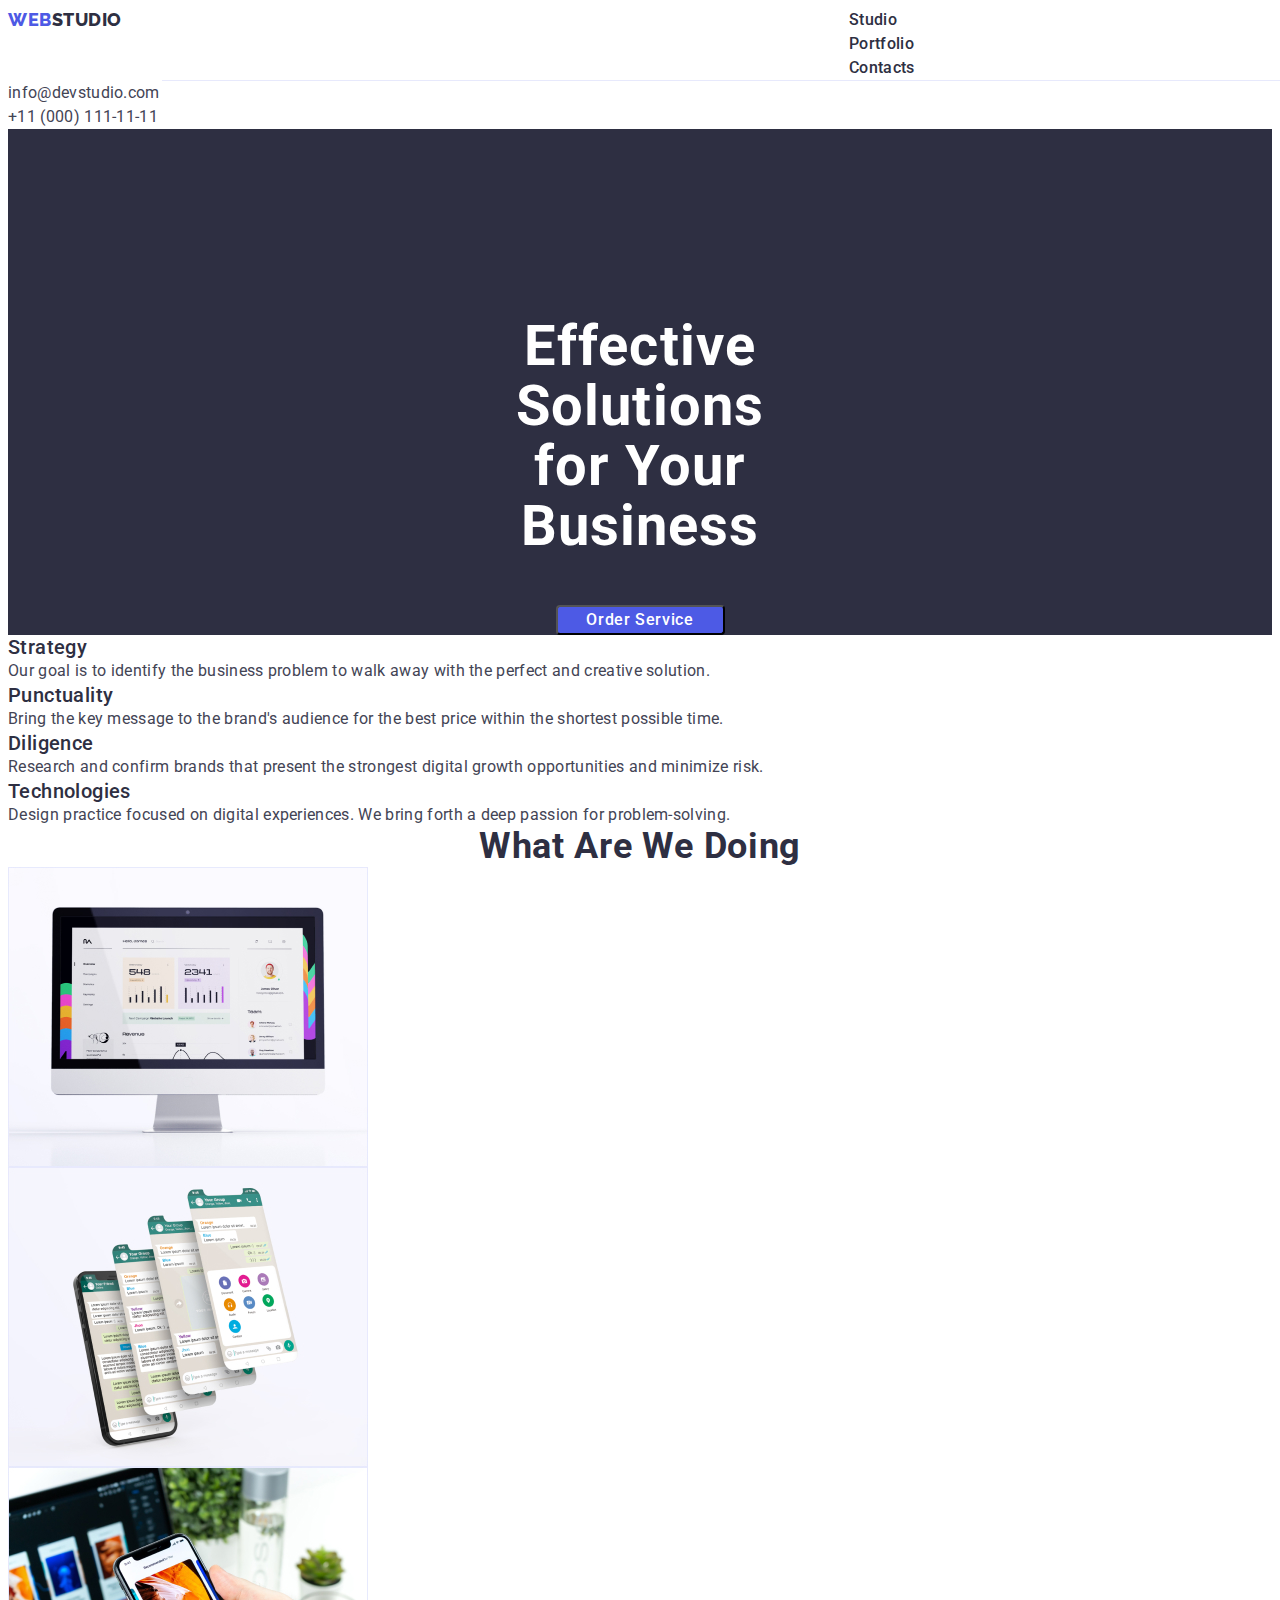
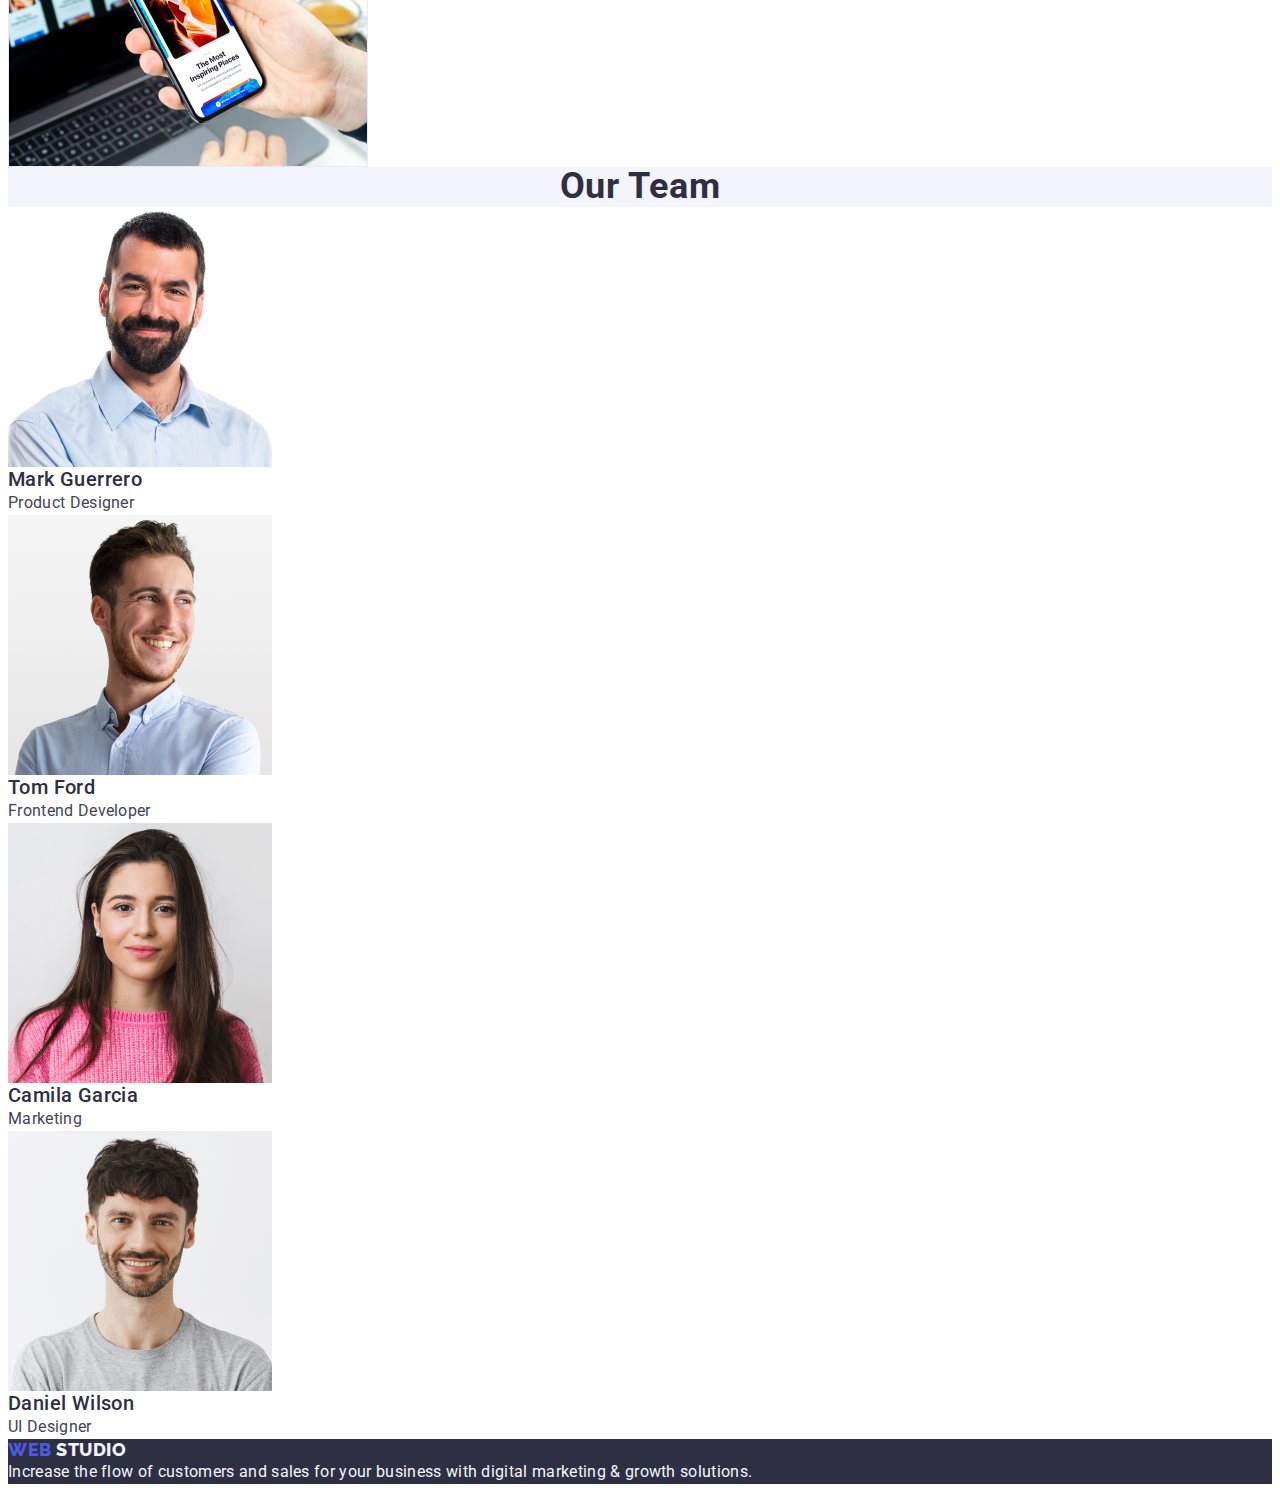
==== index.html @ 07ed0a23 "hero" ====
<!DOCTYPE html>
<html lang="en">
<head>
    <meta charset="UTF-8">
    <meta name="viewport" content="width=device-width, initial-scale=1.0">
    <title>Web Studio</title>
    <link rel="stylesheet" href="node_modules/modern-normalize/modern-normalize.css">
    <link rel="preconnect" href="https://fonts.googleapis.com">
    <link rel="preconnect" href="https://fonts.gstatic.com" crossorigin>
    <link href="https://fonts.googleapis.com/css2?family=Raleway:wght@800&family=Roboto:wght@400;500;700;900&display=swap" rel="stylesheet">
    <link rel="stylesheet" href="https://cdnjs.cloudflare.com/ajax/libs/modern-normalize/2.0.0/modern-normalize.min.css" integrity="sha512-4xo8blKMVCiXpTaLzQSLSw3KFOVPWhm/TRtuPVc4WG6kUgjH6J03IBuG7JZPkcWMxJ5huwaBpOpnwYElP/m6wg==" crossorigin="anonymous" referrerpolicy="no-referrer" />
    <link rel="stylesheet" href="./css/styles.css">
</head>
<body>
    <!--HEADER-->
 <header class="header">
         <nav class="header-nav list">
                <a class="header-logo link" href="./index.html"
                >Web<span class="header-span">Studio</span></a>
             <div class="header-container container">
                  <ul class="header-menu-list list">
                    <li class="header-list">
                        <a class="header-list-link link" href="./index.html">Studio</a>
                    </li>
                      <li>
                        <a class="header-list-link link" href="./portfolio.html">Portfolio</a>
                    </li>
                      <li>
                        <a class="header-list-link link" href="">Contacts</a>
                    </li>
                  </ul>
                
            </nav>
        <address class="header-address">
            <ul class="header-address-menu list">
                <li class="header-address-list" >
                    <a class="contact link" href="mailto:info@devstudio.com">info@devstudio.com</a>
                </li>
                <li class="header-address-list">
                    <a class="contact link" href="tel:+110001111111">+11 (000) 111-11-11</a>
                </li>
            </ul>
        </address>
        </div>
    </header>
<main>
<!--HERO SECTION-->
   <section class="hero"> 
       <div class="hero-main-container container"> 
        <h1 class="hero-title">Effective Solutions for Your Business</h1>
        <button class="hero-button" type="button">Order Service</button>   
    </div>      
    </section>

<!-- Section 2-->
    <section class="benefits list">
            <h2  class="visually-hidden">benefits</h2>
        <div class="benefits-container container">
            <ul class="benefits-socials list">
                <li class="benefits-list">
                    <h3 class="benefits-title">Strategy</h3>
                    <p class="benefits-text">Our goal is to identify the business problem to walk away with the perfect and creative solution.</p>
                </li>
                <li class="benefits-list">
                    <h3 class="benefits-title">Punctuality</h3>
                    <p class="benefits-text">Bring the key message to the brand's audience for the best price within the shortest possible time.</p>
                </li>
                <li class="benefits-list">
                    <h3 class="benefits-title">Diligence</h3>
                    <p class="benefits-text">Research and confirm brands that present the strongest digital growth opportunities and minimize risk.</p>
                </li>
                <li class="benefits-list">
                    <h3 class="benefits-title">Technologies</h3>
                    <p class="benefits-text">Design practice focused on digital experiences. We bring forth a deep passion for problem-solving.</p>
                </li> 
            </ul> 
        </div>
    </section>

    <!-- Section 3-->
    <section class="intent">
        <div class="intent-container container">
            <h2 class="intent-title">What are we doing</h2>
            <ul class="intent-socials list">
                <li class="intent-list"> 
                    <img src="./images/img1.jpg" alt="computer" width="360" />
                </li>
                <li class="intent-list">
                    <img src="./images/img2.jpg" alt="messenger" width="360" />
                </li>
                <li class="intent-list">
                    <img src="./images/img3.jpg" alt="phone" width="360"  />
                </li>
            </ul>
        </div>
    </section>

    <!-- Section 4-->  

    <section class="team">
       <div class="team-container container">
        <h2 class="team-title" id="Portfolio">Our Team</h2>
        <ul class="team-social list">
            <li class="team-list">
                <img 
                    src="./images/secman1.jpg" 
                    alt="Mark Guerrero"
                    width="264" />
                <div class="team-title-container container">
                  <h3 class="team-title-card">Mark Guerrero</h3>
                  <p class="team-text">Product Designer</p>
                </div>  
                        

            </li>
            <li class="team-list">
                    <img 
                    src="./images/secman2.jpg"
                    alt="Tom Ford"
                    width="264" />
                <div class="team-title-container container">  
                    <h3 class="team-title-card">Tom Ford</h3>
                    <p class="team-text">Frontend Developer</p>
                </div>    
            </li>
            <li class="team-list">
                <img 
                    src="./images/secman3.jpg"
                    alt="Camila Garcia"
                    width="264" />
                <div class="team-title-container container">    
                    <h3 class="team-title-card">Camila Garcia</h3>
                    <p class="team-text">Marketing</p> 
                </div>    
            </li>
            <li class="team-list">
                <img 
                    src="./images/secman4.jpg"
                    alt="Daniel Wilson"
                    width="264" />
                <div class="team-title-container container">
                    <h3 class="team-title-card">Daniel Wilson</h3>
                    <p class="team-text">UI Designer</p> 
                </div>    
            </li>
        </ul>
    </div>  
    </section>
</main>
<!-- Footer-->
<footer class="footer">
<section class="footer-section section">
        
           <a class="footer-logo link" href="./index.html">Web
            <span class="footer-span">Studio</span></a>
        
        <div class="footer-text-container container">
           <p class="footer-text">Increase the flow of customers and sales for your business with digital marketing & growth solutions.</p>
        </div>
</section>        
</footer>
</body>

</html>
---- css/styles.css ----
body{
    font-family:'Roboto', sans-serif;
    color: var(--SLATE) ;
   background-color: #FFFFFF;
}



:root{
--background-color: #FFF;
--IRIS: #4D5AE5;
--NAVY-BLUE: #2E2F42;
--CLOUD: #F4F4FD;
--SLATE: #434455;

}

a:hover,
a:focus{
    color: #4D5AE5;
}

.li a:hover{
    color: #404BBF;
}

.list{
    list-style: none;
}

.container{

}
.link {
    text-decoration: none
}
.header-list-link:hover {
    color: #404bbf;
}

.header-list-link:focus {
    color: #404bbf;
}
/* HW3 */

.container {
    max-width:auto;
    padding-left: 0;
    padding: right 0;
     margin-left: auto;
    margin-right: auto;
}

ul,
ol {
    list-style: none;
    margin: 0;
    padding: 0;
}

h1,
h2,
h3,
h4,
h5,
h6,
p {
    margin: 0;
}

a {
    text-decoration: none;
    color: currentColor;
}

img {
    display: block;
}
/* Reset end */
.visually-hidden {
    position: absolute;
    white-space: nowrap;
    width: 1px;
    height: 1px;
    overflow: hidden;
    border: 0;
    padding: 0;
    clip: rect(0 0 0 0);
    clip-path: inset(50%);
    margin: -1px;
}

/* HEADER*/

.header {

}
.header-container {
border-bottom: 1px solid var(--CORNFLOWER, #E7E9FC);
display: flex;
    width: 1440px;
    height: 72px;
    justify-content: center;
    align-items: center;
    flex-shrink: 0;
}

.header-nav {
display: inline-flex;
    align-items: flex-start;
    gap: 40px;
}

.header-logo {
    font-family: "Raleway", sans-serif;
        font-weight: 800;
        font-size: 18px;
        line-height: 1.17;
        letter-spacing: 0.03em;
        text-transform: uppercase;
        color: #4D5AE5;

        display: inline-flex;
            height: 24px;
            align-items: center;
            flex-shrink: 0;
}
.header-span{
    color: var(--NAVY-BLUE);
       
}

.header-menu-list {
    color: var(--NAVY-BLUE);
   
    font-weight: 500;
     font-size: 16px;
    line-height: 1.5;
    letter-spacing: 0.02em;

}

.header-list {}

.header-list-link {
    color: var(--NAVY-BLUE);
    font-size: 16px; 
    font-weight: 500;
    line-height: 1.5;
    letter-spacing: 0.02em;
    text-decoration: none;
}
.header-list-link:hover
.header-list-link:focus {
    color: #404bbf;
}

.header-address {
    color: var(--SLATE);
    font-size: 16px;
    font-weight: 400;
    line-height: 1.5;
    letter-spacing: 0.02em;
    font-style: normal
}

.header-address-menu {}

.list { list-style: none;}



.contact{
    font-weight: 400px;
    font-size: 16px;
    line-height: 1.5;
    letter-spacing: 0.02em;
    text-decoration: none;
    color: var(--SLATE);
}
.contact:hover,
.contact:focus {
    color: #404bbf;
    cursor: pointer;
}

/*--HERO SECTION--*/
.hero {
    background-color: var(--NAVY-BLUE)
}

.hero-title {
    font-size: 56px;
    line-height: 1.07;
    text-align: center;
    letter-spacing: 0.02em;
    color: #ffffff;
    font-weight: 700;
display: block;
padding: 188px 472px 48px 472px;
}

.hero-button {
    background-color: var(--IRIS);
    font-family: 'Roboto', sans-serif;
    font-weight: 500;
    font-size: 16px;
     line-height: 1.5;
    letter-spacing: 0.04em;
    color: #ffffff;
    cursor: pointer;

    display: block;
    margin: 0 auto;
    border-radius: 4px;
    width: 169px;
    height: auto;
}

.hero-button:hover,
.hero-button:focus{
background-color: #404BBF;
}

.hero-main-container{
display: block;
gap: 48px;
margin: auto;
margin-bottom: 0;
}


/*< !-- Section 2-->*/

.benefits {
    list-style: none;
    }


.benefits-socials {}

.benefits-list {}

.benefits-title {
    font-weight: 500;
    font-size: 20px;
    line-height: 1.2;
    letter-spacing: 0.02em;
    color: var(--NAVY-BLUE);

}

.benefits-text {
    font-size: 16px;
    line-height: 1.5;
    letter-spacing: 0.02em;
    color: var(--SLATE)
}

/*< !-- Section 3-->*/

.intent {}

.intent-title {
    font-size: 36px;
    line-height: 1.11;
    text-align: center;
    letter-spacing: 0.02em;
    text-transform: capitalize;
    color: var(--NAVY-BLUE);


}

.intent-socials {}

.intent-list {}

/*< !-- Section 4-->*/

.team {
    background-color: #F4F4FD;
}

.team-title {
    font-size: 36px;
    line-height: 1.11;
    text-align: center;
    letter-spacing: 0.02em;
    text-transform: capitalize;
    color: var(--NAVY-BLUE)
}

.team-social {}

.list {}

.team-list {
    background-color: #FFFFFF;

}

.team-title-card {
    font-weight: 500;
    font-size: 20px;
    line-height: 1.2;
    letter-spacing: 0.02em;
    color: var(--NAVY-BLUE);
}

.team-text {
    font-size: 16px;
    line-height: 1.5;
    letter-spacing: 0.02em;
    color: var(--SLATE)
}

/*< !-- Footer-->*/

.footer {
    background-color: var(--NAVY-BLUE) ;

}

.footer-logo {
    font-family: "Raleway", sans-serif;
    font-weight: 800;
    font-size: 18px;
    line-height: 1.17;
    letter-spacing: 0.03em;
    text-transform: uppercase;
    color: var(--IRIS);
    text-decoration: none;
}

.header-studio-logo {}

.footer-text {
    line-height: 1.5;
    color: var(--CLOUD) ;
    letter-spacing: 0.02em;
}

/* PORTFOLIO*/

.visually-hidden {}

.navigation- {}

.social {}

.list {}

.navigation-button {
    font-family: "Roboto",sans-serif;
    font-weight: 500;
    font-size: 16px;
    line-height: 1.5;
    letter-spacing: 0.04em;
    color: var(--IRIS);
    background-color: var(--CLOUD);
    cursor: pointer;
}

.navigation-button:hover,
.navigation-button:focus{
    background-color: #404BBF;
    color: var(--background-color);
    
}

.navigation-socials-portfolio {}

.navigation-list {}

.link {}

.navigation-title {
    font-weight: 500;
    font-size: 20px;
    line-height: 1.2;
letter-spacing: 0.02em;
color: var(--NAVY-BLUE);
}

.potfolio-text{
line-height: 1.5;
letter-spacing: 0.02em;
color: var(--SLATE);
}

.footer-span{
    color: var(--CLOUD);
}
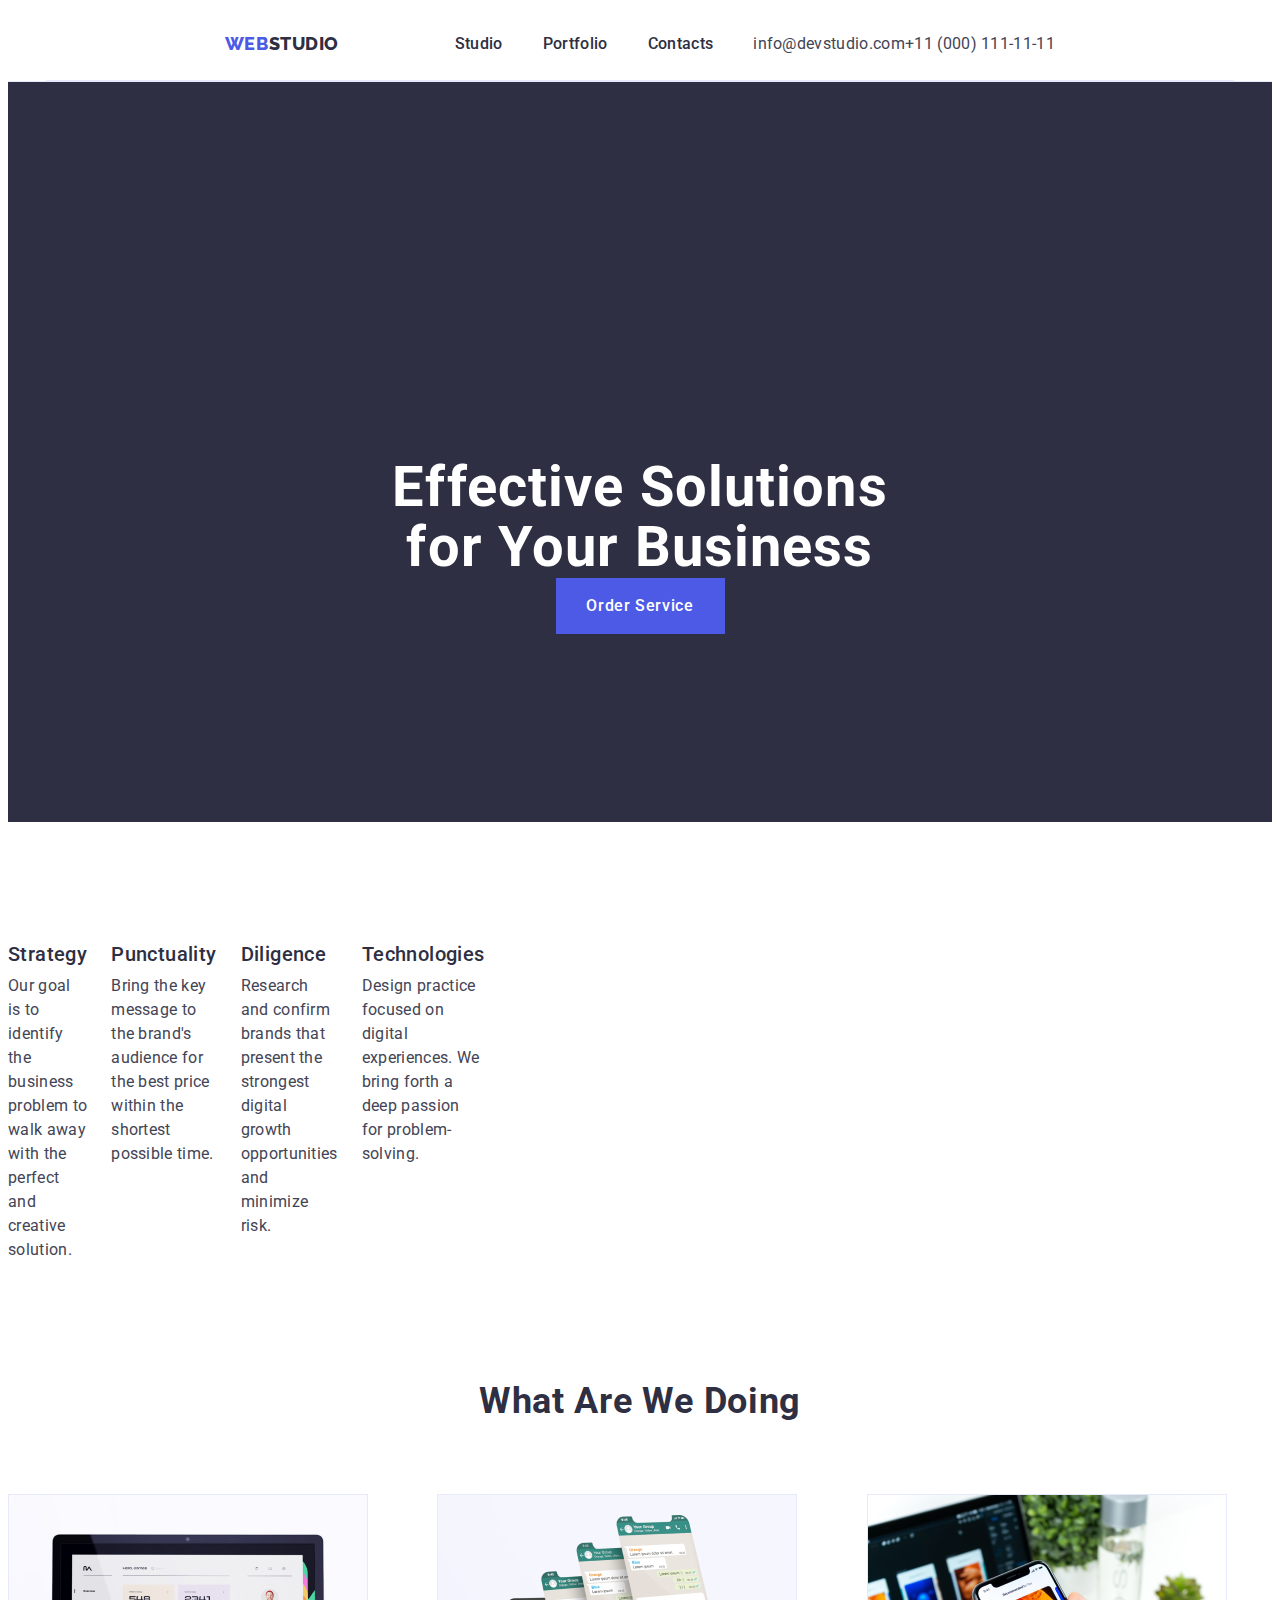
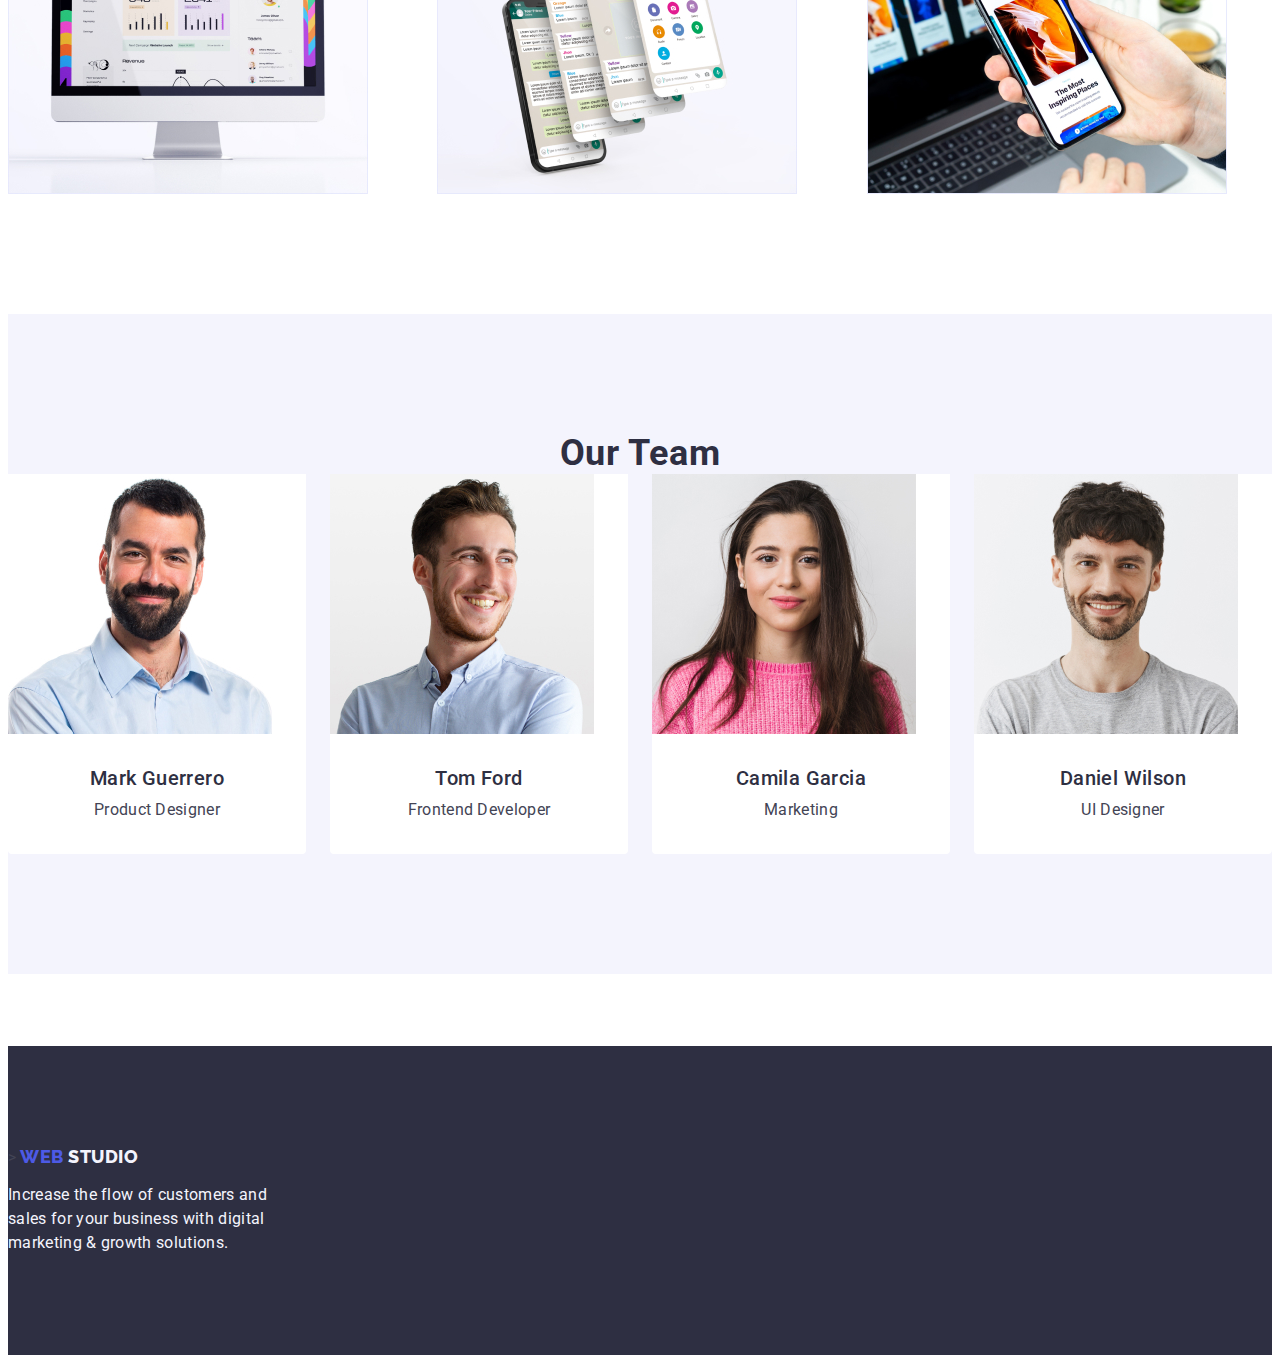
==== commit 67e005e5: "1" ====
--- a/index.html
+++ b/index.html
@@ -14,18 +14,19 @@
 <body>
     <!--HEADER-->
  <header class="header">
+      <div class="header-container container">
          <nav class="header-nav list">
                 <a class="header-logo link" href="./index.html"
                 >Web<span class="header-span">Studio</span></a>
-             <div class="header-container container">
+           
                   <ul class="header-menu-list list">
                     <li class="header-list">
                         <a class="header-list-link link" href="./index.html">Studio</a>
                     </li>
-                      <li>
+                      <li class="header-list">
                         <a class="header-list-link link" href="./portfolio.html">Portfolio</a>
                     </li>
-                      <li>
+                      <li class="header-list">
                         <a class="header-list-link link" href="">Contacts</a>
                     </li>
                   </ul>
@@ -150,11 +151,11 @@
 <!-- Footer-->
 <footer class="footer">
 <section class="footer-section section">
-        
+        <div class="footer-text-container container">>
            <a class="footer-logo link" href="./index.html">Web
             <span class="footer-span">Studio</span></a>
         
-        <div class="footer-text-container container">
+         
            <p class="footer-text">Increase the flow of customers and sales for your business with digital marketing & growth solutions.</p>
         </div>
 </section>        
--- a/css/styles.css
+++ b/css/styles.css
@@ -43,13 +43,8 @@
 }
 /* HW3 */
 
-.container {
-    max-width:auto;
-    padding-left: 0;
-    padding: right 0;
-     margin-left: auto;
-    margin-right: auto;
-}
+.container 
+
 
 ul,
 ol {
@@ -93,21 +88,24 @@
 /* HEADER*/
 
 .header {
-
+border-bottom: 1px solid #e7e9fc;
 }
 .header-container {
 border-bottom: 1px solid var(--CORNFLOWER, #E7E9FC);
 display: flex;
-    width: 1440px;
+width: 1158px;
     height: 72px;
     justify-content: center;
     align-items: center;
     flex-shrink: 0;
+    margin: 0 auto;
+    padding-left: 15px;
+    padding-right: 15px;
 }
 
 .header-nav {
-display: inline-flex;
-    align-items: flex-start;
+display: flex;
+align-items: center;
     gap: 40px;
 }
 
@@ -120,10 +118,8 @@
         text-transform: uppercase;
         color: #4D5AE5;
 
-        display: inline-flex;
-            height: 24px;
-            align-items: center;
-            flex-shrink: 0;
+margin-right: 76px;
+
 }
 .header-span{
     color: var(--NAVY-BLUE);
@@ -132,15 +128,18 @@
 
 .header-menu-list {
     color: var(--NAVY-BLUE);
-   
     font-weight: 500;
      font-size: 16px;
     line-height: 1.5;
     letter-spacing: 0.02em;
-
-}
-
-.header-list {}
+display: flex;
+padding: 24px 0;
+
+}
+
+.header-list {
+    margin-right: 40px;
+}
 
 .header-list-link {
     color: var(--NAVY-BLUE);
@@ -149,6 +148,7 @@
     line-height: 1.5;
     letter-spacing: 0.02em;
     text-decoration: none;
+    display: flex;
 }
 .header-list-link:hover
 .header-list-link:focus {
@@ -164,7 +164,14 @@
     font-style: normal
 }
 
-.header-address-menu {}
+.header-address-menu {
+    display: flex;
+    margin-right: 40px;
+}
+
+.header-address-list{
+margin-right: 0;
+}
 
 .list { list-style: none;}
 
@@ -186,7 +193,9 @@
 
 /*--HERO SECTION--*/
 .hero {
-    background-color: var(--NAVY-BLUE)
+    background-color: var(--NAVY-BLUE);
+    padding-top: 188px;
+    padding-bottom: 188px;
 }
 
 .hero-title {
@@ -196,8 +205,9 @@
     letter-spacing: 0.02em;
     color: #ffffff;
     font-weight: 700;
+    max-width: 496px;
 display: block;
-padding: 188px 472px 48px 472px;
+margin: 0 auto;
 }
 
 .hero-button {
@@ -212,9 +222,9 @@
 
     display: block;
     margin: 0 auto;
-    border-radius: 4px;
-    width: 169px;
-    height: auto;
+    min-width: 169px;
+    height: 56px;
+    border: none;
 }
 
 .hero-button:hover,
@@ -224,29 +234,40 @@
 
 .hero-main-container{
 display: block;
-gap: 48px;
-margin: auto;
-margin-bottom: 0;
+padding-top: 188px;
+margin: 0 auto;
+
 }
 
 
 /*< !-- Section 2-->*/
 
 .benefits {
-    list-style: none;
     }
 
 
-.benefits-socials {}
-
-.benefits-list {}
-
+.benefits-socials {
+    display: flex;
+    gap: 24px;
+    width: calc((100% - 72px) / 4);
+    margin: 0 auto;
+    
+}
+
+.benefits-list {
+   display: block;
+}
+.benefits-container{
+        padding-top: 120px;
+        padding-bottom: 120px;
+}
 .benefits-title {
     font-weight: 500;
     font-size: 20px;
     line-height: 1.2;
     letter-spacing: 0.02em;
     color: var(--NAVY-BLUE);
+    margin-bottom: 8px;
 
 }
 
@@ -259,8 +280,14 @@
 
 /*< !-- Section 3-->*/
 
-.intent {}
-
+.intent {
+
+    padding-bottom: 120px;
+}
+
+.intent-container{
+  
+}
 .intent-title {
     font-size: 36px;
     line-height: 1.11;
@@ -268,18 +295,25 @@
     letter-spacing: 0.02em;
     text-transform: capitalize;
     color: var(--NAVY-BLUE);
-
-
-}
-
-.intent-socials {}
-
-.intent-list {}
+    margin-bottom: 72px;
+}
+
+.intent-socials {
+    display: flex;
+    gap: 24px;
+}
+
+.intent-list {
+    width: calc((100% - 48px) / 3);
+}
 
 /*< !-- Section 4-->*/
 
 .team {
     background-color: #F4F4FD;
+    padding-top: 120px;
+    padding-bottom: 120px;
+    margin-bottom: 72px;
 }
 
 .team-title {
@@ -288,40 +322,52 @@
     text-align: center;
     letter-spacing: 0.02em;
     text-transform: capitalize;
-    color: var(--NAVY-BLUE)
-}
-
-.team-social {}
+    color: var(--NAVY-BLUE);
+   
+}
+
+.team-social {
+    display: flex;
+    gap: 24px;
+}
 
 .list {}
 
 .team-list {
     background-color: #FFFFFF;
-
-}
-
+width: calc((100% - 72px) / 4);
+border-radius: 0px 0px 4px 4px;
+}
+.team-title-container{
+padding: 32px 0;
+}
 .team-title-card {
     font-weight: 500;
     font-size: 20px;
     line-height: 1.2;
     letter-spacing: 0.02em;
     color: var(--NAVY-BLUE);
+    text-align: center;
+margin-bottom: 8px;
 }
 
 .team-text {
     font-size: 16px;
     line-height: 1.5;
     letter-spacing: 0.02em;
-    color: var(--SLATE)
+    color: var(--SLATE);
+    text-align: center;
 }
 
 /*< !-- Footer-->*/
 
 .footer {
     background-color: var(--NAVY-BLUE) ;
-
-}
-
+padding: 100px 0;
+}
+.footer-text-container{
+
+}
 .footer-logo {
     font-family: "Raleway", sans-serif;
     font-weight: 800;
@@ -331,6 +377,8 @@
     text-transform: uppercase;
     color: var(--IRIS);
     text-decoration: none;
+    display: inline-block;
+    margin-bottom: 16px;
 }
 
 .header-studio-logo {}
@@ -339,11 +387,10 @@
     line-height: 1.5;
     color: var(--CLOUD) ;
     letter-spacing: 0.02em;
+    max-width: 264px;
 }
 
 /* PORTFOLIO*/
-
-.visually-hidden {}
 
 .navigation- {}
 
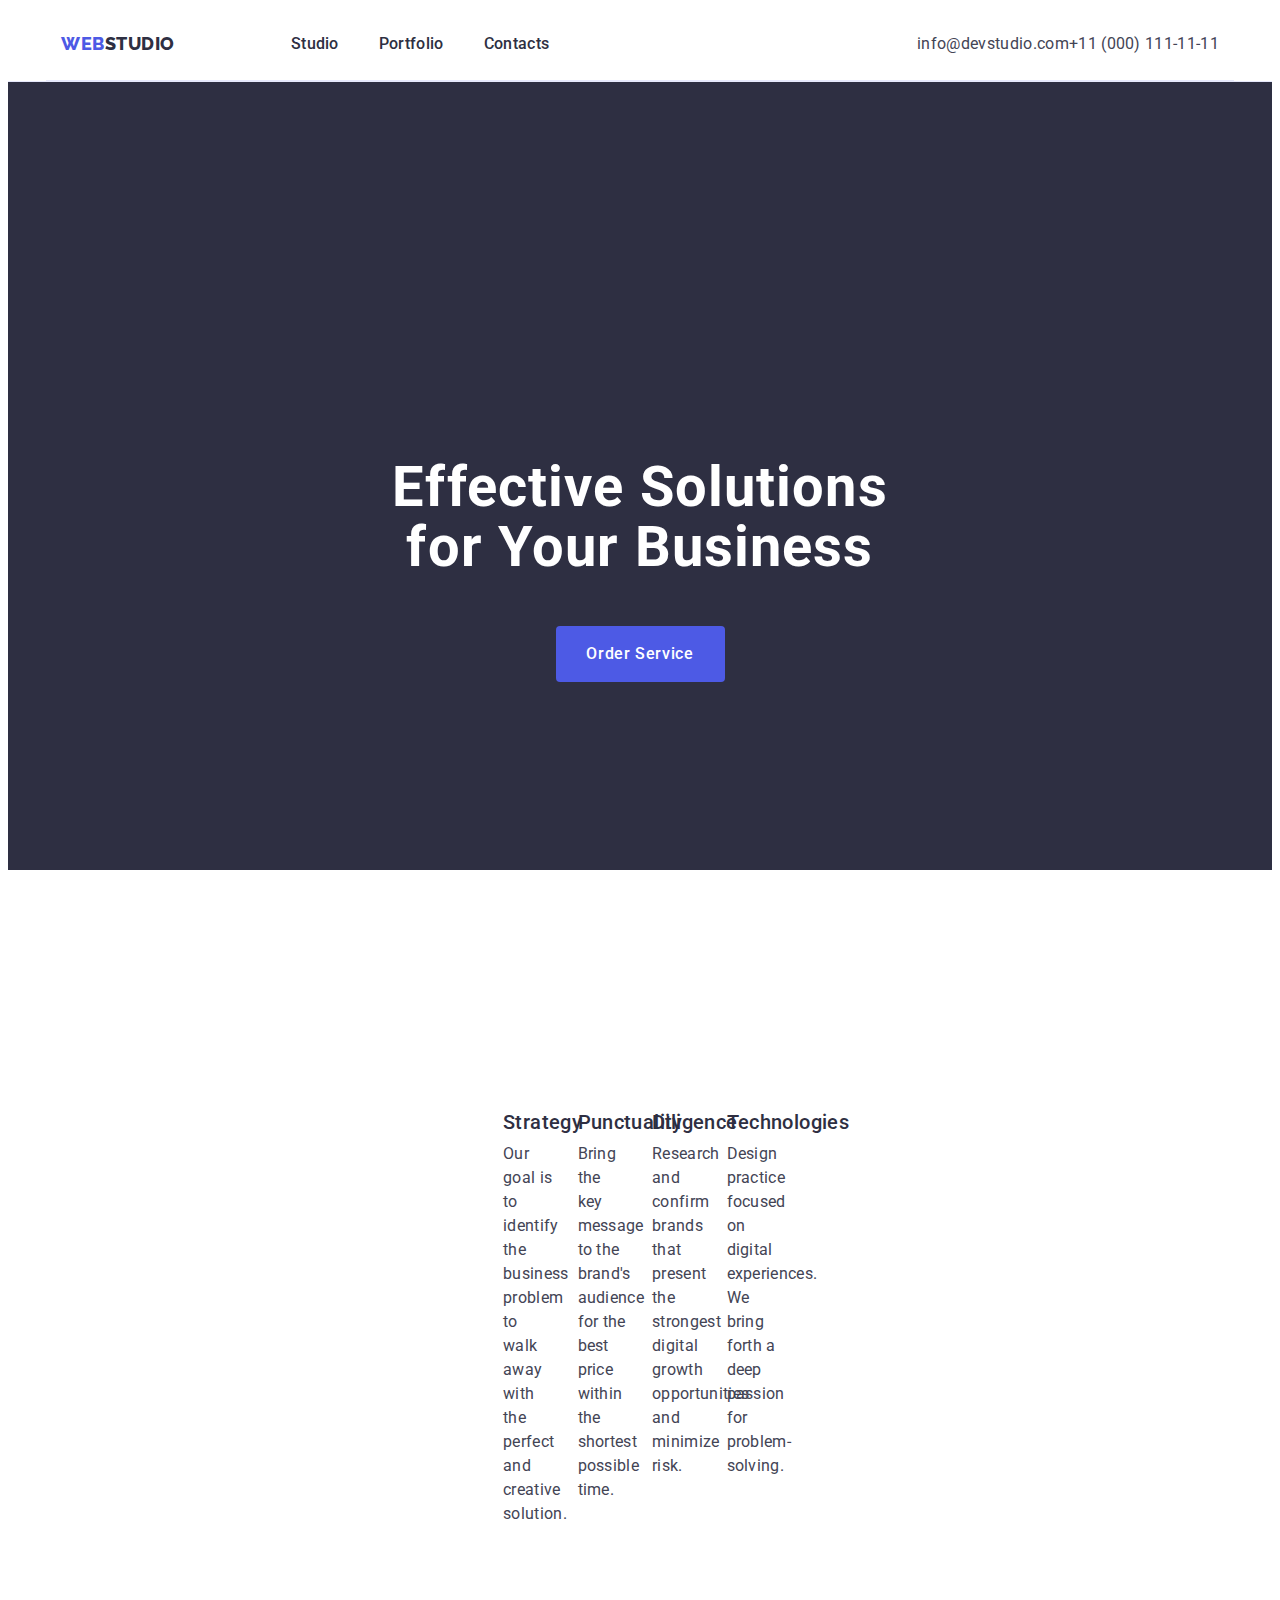
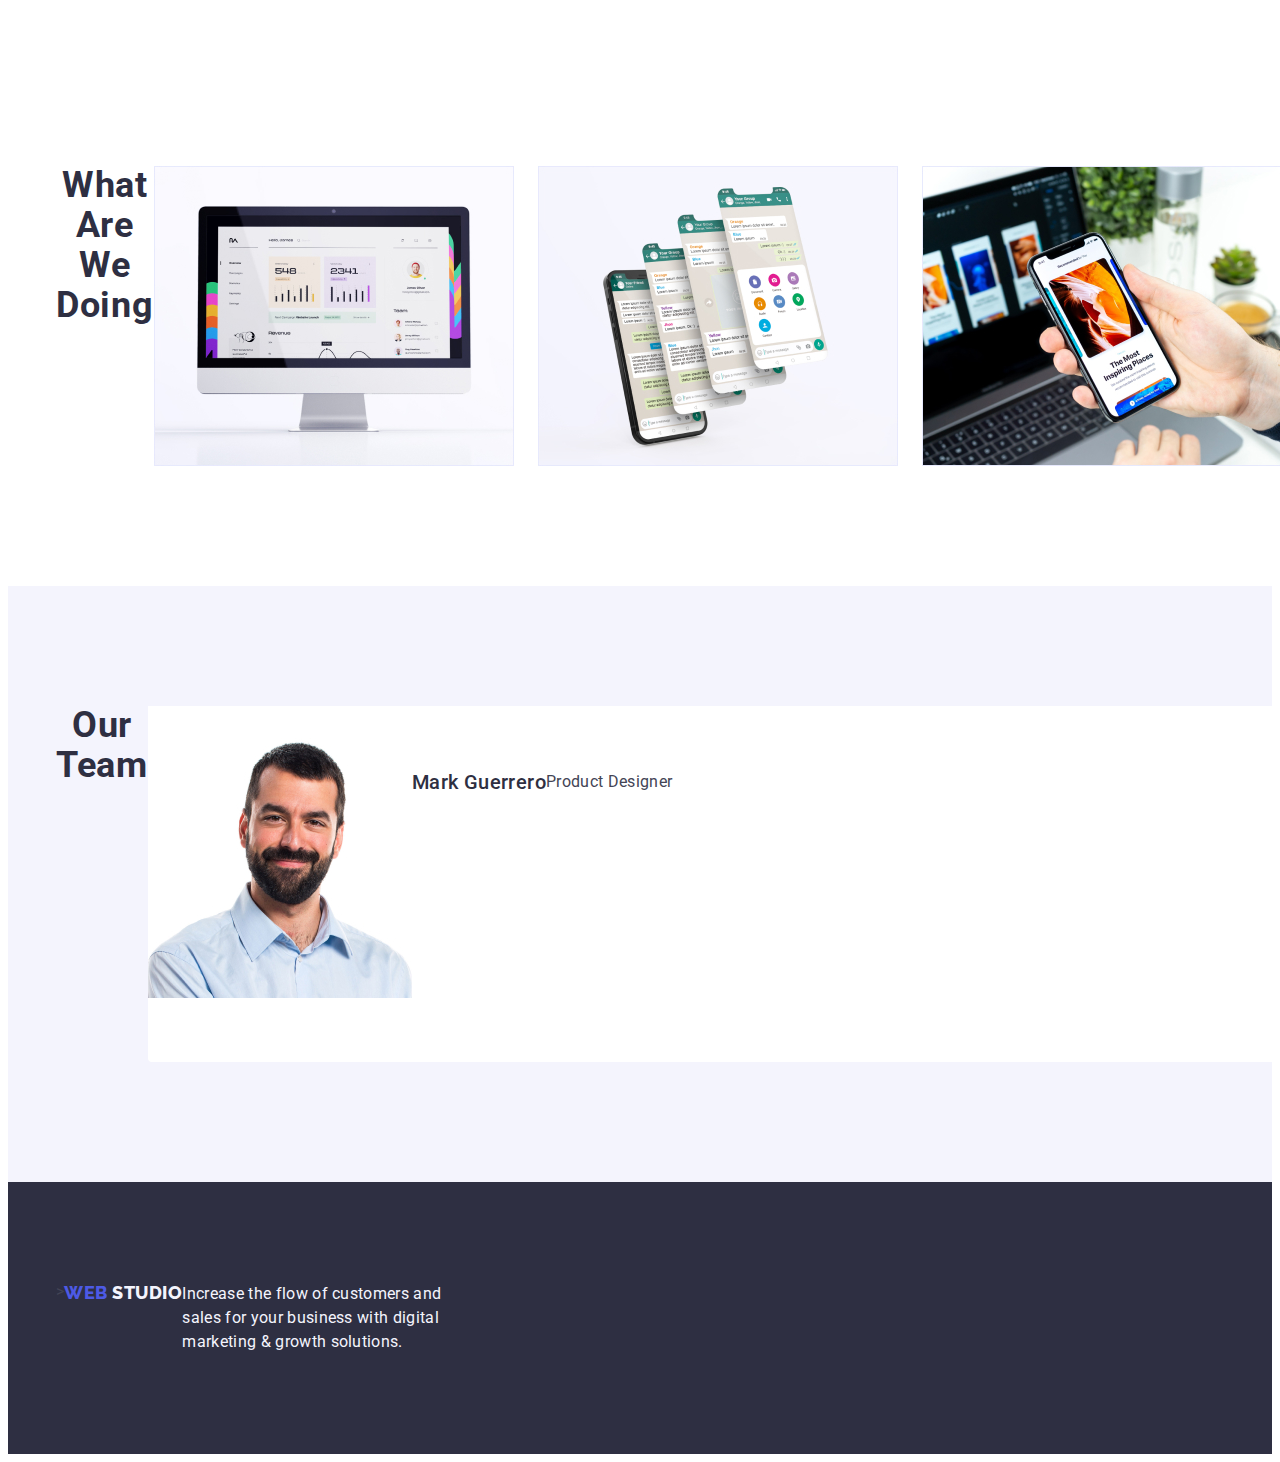
==== commit a94028a8: "1" ====
--- a/index.html
+++ b/index.html
@@ -55,8 +55,8 @@
 
 <!-- Section 2-->
     <section class="benefits list">
+        <div class="benefits-container container">
             <h2  class="visually-hidden">benefits</h2>
-        <div class="benefits-container container">
             <ul class="benefits-socials list">
                 <li class="benefits-list">
                     <h3 class="benefits-title">Strategy</h3>
@@ -103,6 +103,7 @@
         <h2 class="team-title" id="Portfolio">Our Team</h2>
         <ul class="team-social list">
             <li class="team-list">
+            <div class="team-title-container container">
                 <img 
                     src="./images/secman1.jpg" 
                     alt="Mark Guerrero"
@@ -111,7 +112,7 @@
                   <h3 class="team-title-card">Mark Guerrero</h3>
                   <p class="team-text">Product Designer</p>
                 </div>  
-                        
+            </div> 
 
             </li>
             <li class="team-list">
@@ -155,7 +156,6 @@
            <a class="footer-logo link" href="./index.html">Web
             <span class="footer-span">Studio</span></a>
         
-         
            <p class="footer-text">Increase the flow of customers and sales for your business with digital marketing & growth solutions.</p>
         </div>
 </section>        
--- a/css/styles.css
+++ b/css/styles.css
@@ -29,7 +29,13 @@
 }
 
 .container{
-
+width: 1168px;
+    padding-left: 16px;
+    padding-right: 16px;
+    margin-left: auto;
+    margin-right: auto;
+display: flex;    
+  
 }
 .link {
     text-decoration: none
@@ -43,7 +49,6 @@
 }
 /* HW3 */
 
-.container 
 
 
 ul,
@@ -89,10 +94,11 @@
 
 .header {
 border-bottom: 1px solid #e7e9fc;
+display: flex;
 }
 .header-container {
 border-bottom: 1px solid var(--CORNFLOWER, #E7E9FC);
-display: flex;
+
 width: 1158px;
     height: 72px;
     justify-content: center;
@@ -101,12 +107,15 @@
     margin: 0 auto;
     padding-left: 15px;
     padding-right: 15px;
+    justify-content: space-between;
 }
 
 .header-nav {
 display: flex;
+justify-content: space-between;
 align-items: center;
     gap: 40px;
+    box-sizing: border-box;
 }
 
 .header-logo {
@@ -166,11 +175,12 @@
 
 .header-address-menu {
     display: flex;
-    margin-right: 40px;
+    justify-content: space-between
+    padding: 24px 0;
 }
 
 .header-address-list{
-margin-right: 0;
+gap: 40px
 }
 
 .list { list-style: none;}
@@ -184,6 +194,7 @@
     letter-spacing: 0.02em;
     text-decoration: none;
     color: var(--SLATE);
+    padding: 24px 0;
 }
 .contact:hover,
 .contact:focus {
@@ -196,6 +207,7 @@
     background-color: var(--NAVY-BLUE);
     padding-top: 188px;
     padding-bottom: 188px;
+    display: flex;
 }
 
 .hero-title {
@@ -206,8 +218,8 @@
     color: #ffffff;
     font-weight: 700;
     max-width: 496px;
-display: block;
 margin: 0 auto;
+padding-bottom: 48px;
 }
 
 .hero-button {
@@ -225,6 +237,7 @@
     min-width: 169px;
     height: 56px;
     border: none;
+    border-radius: 4px;
 }
 
 .hero-button:hover,
@@ -243,19 +256,23 @@
 /*< !-- Section 2-->*/
 
 .benefits {
+    padding: 120px 0;
+    display: flex;
     }
 
 
 .benefits-socials {
     display: flex;
+    justify-content: space-between;
     gap: 24px;
     width: calc((100% - 72px) / 4);
     margin: 0 auto;
-    
+    display: flex;
+    gap: 24px;
 }
 
 .benefits-list {
-   display: block;
+width: calc((100% - 72px) / 4);
 }
 .benefits-container{
         padding-top: 120px;
@@ -313,7 +330,8 @@
     background-color: #F4F4FD;
     padding-top: 120px;
     padding-bottom: 120px;
-    margin-bottom: 72px;
+    display: flex;
+    
 }
 
 .team-title {
@@ -323,7 +341,7 @@
     letter-spacing: 0.02em;
     text-transform: capitalize;
     color: var(--NAVY-BLUE);
-   
+margin-bottom: 72px;
 }
 
 .team-social {
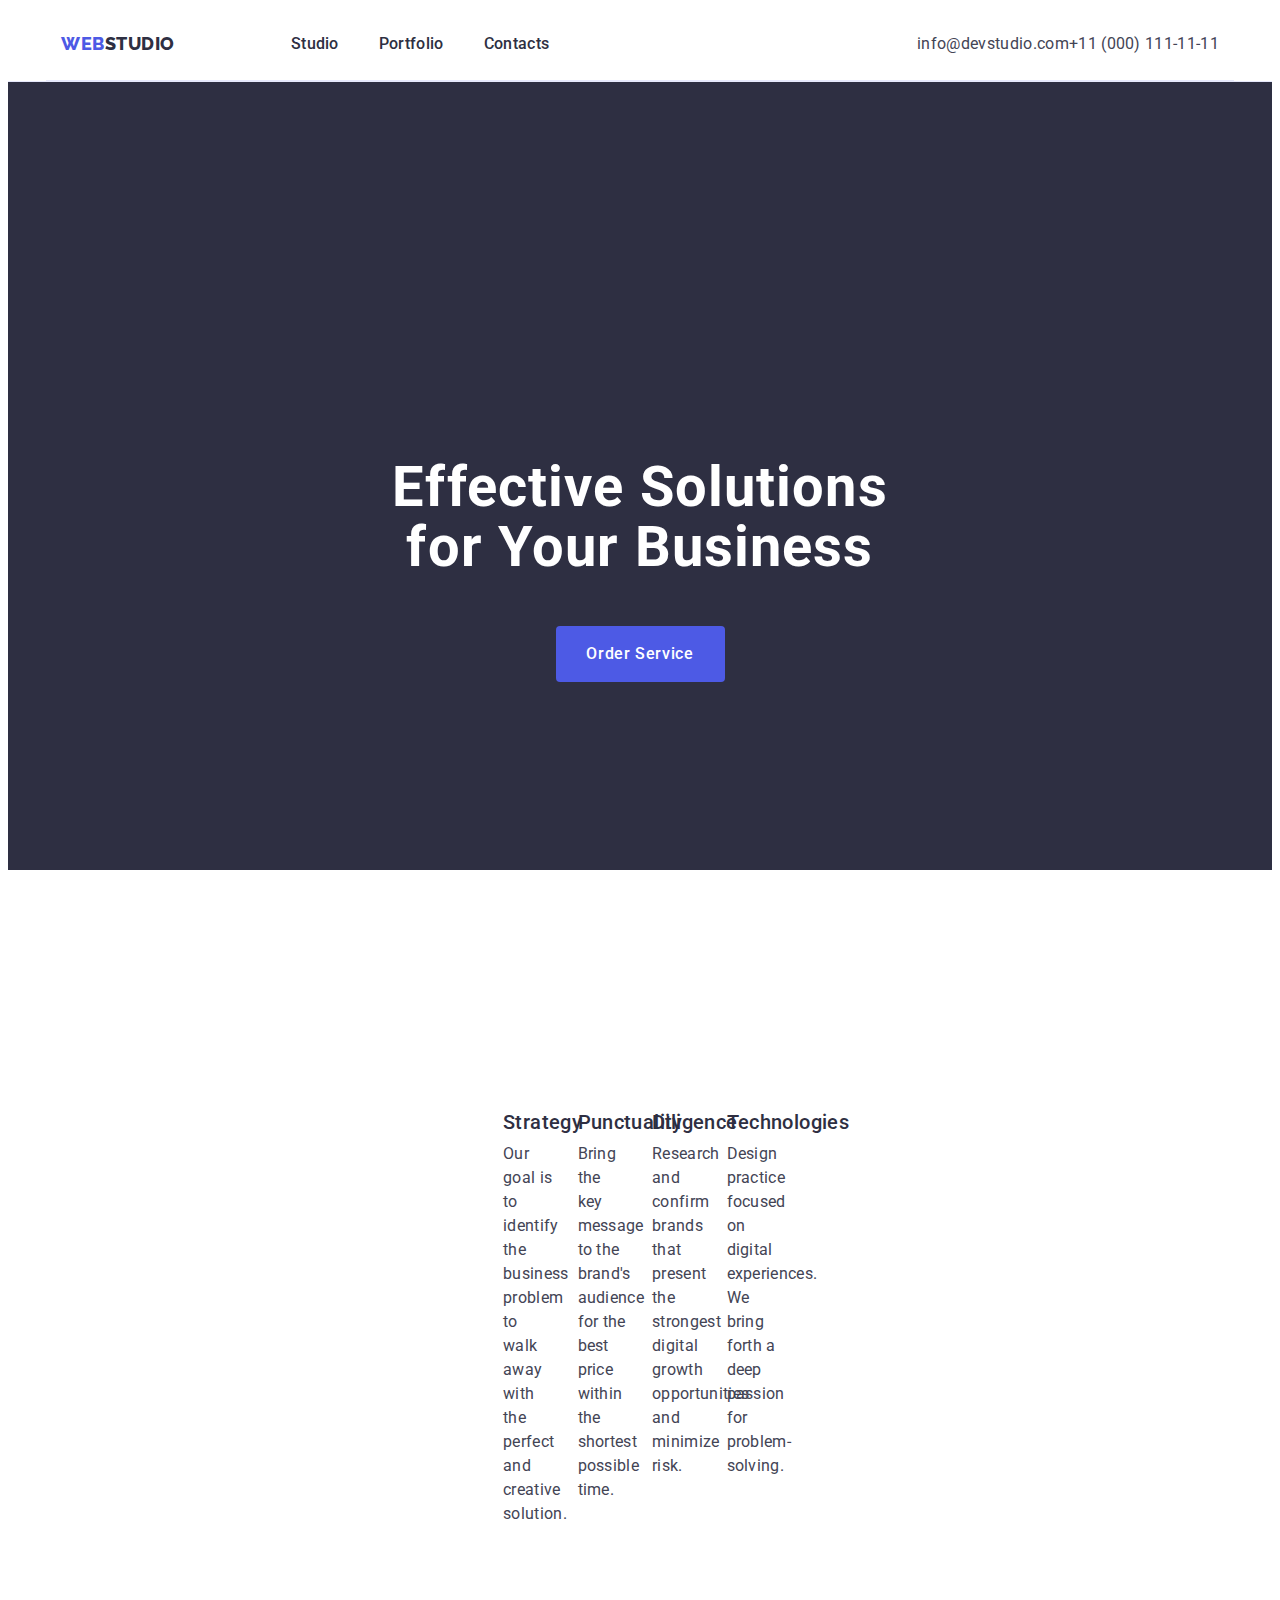
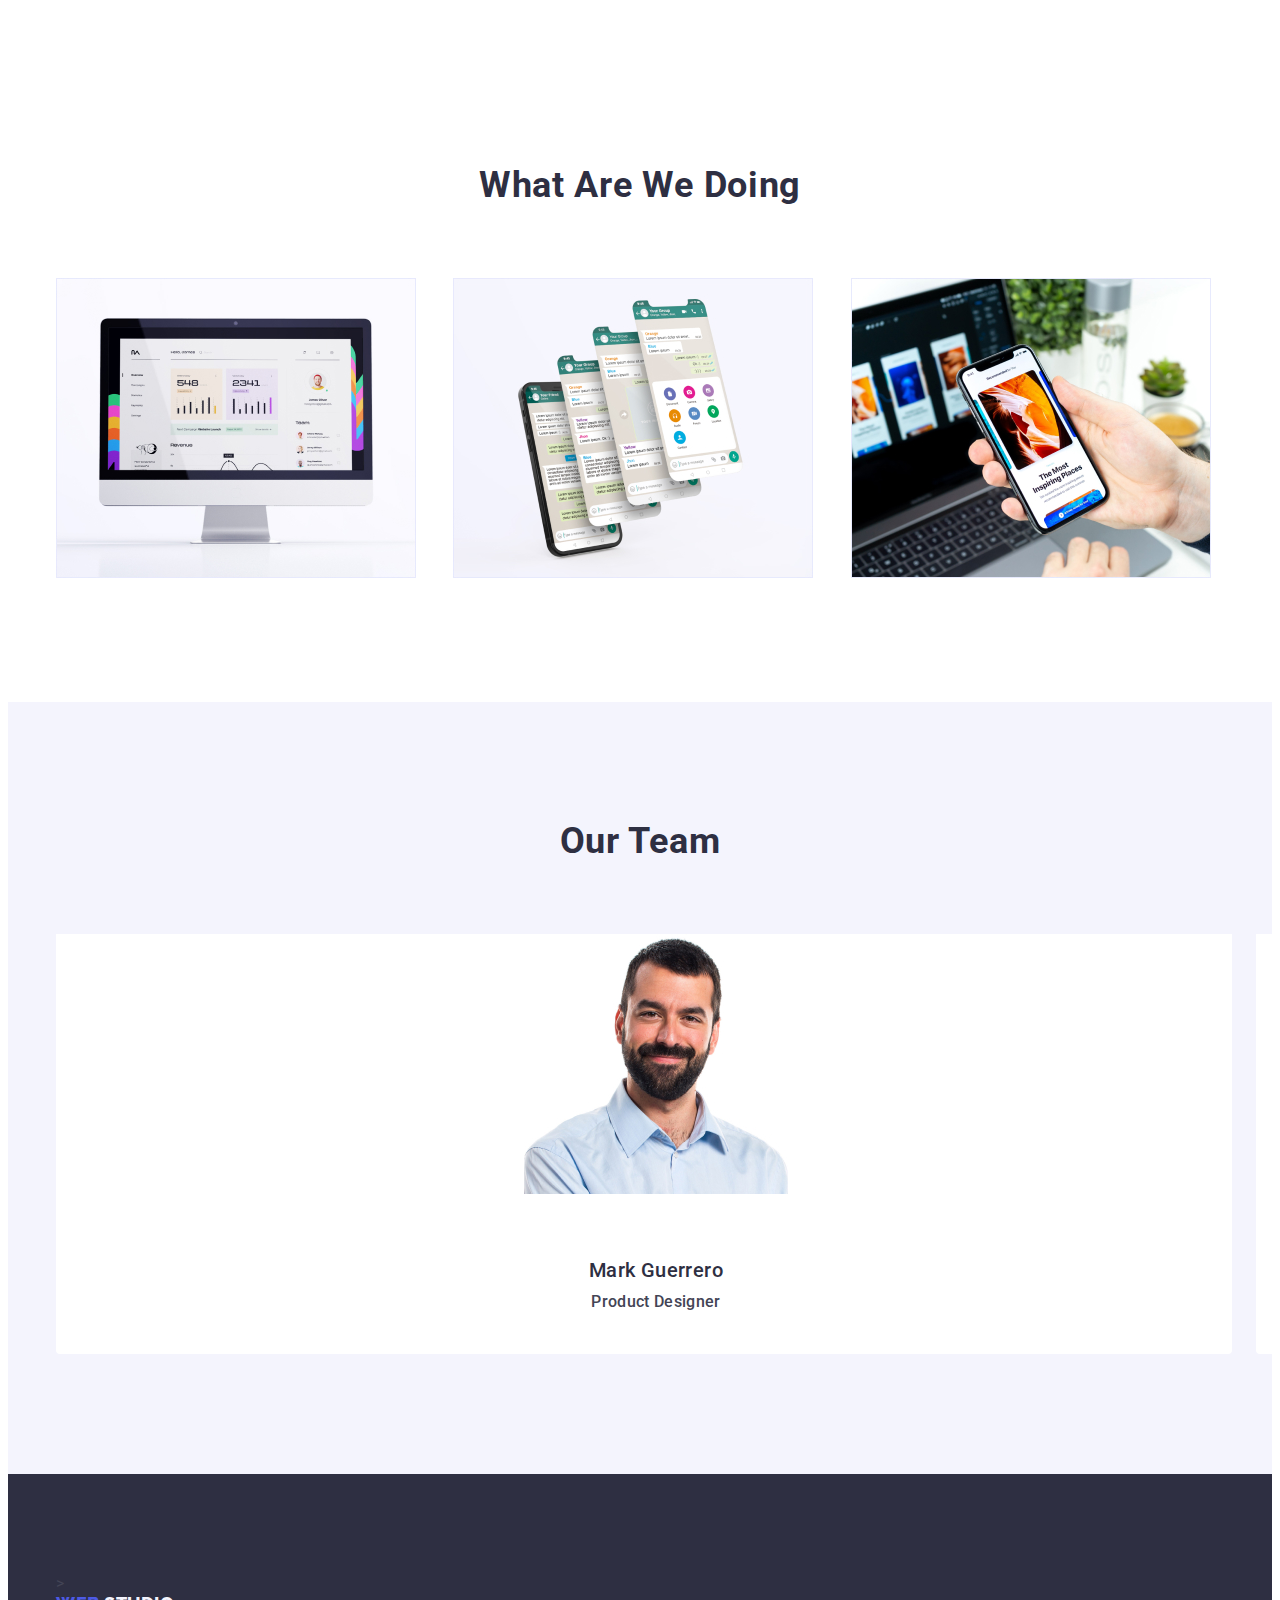
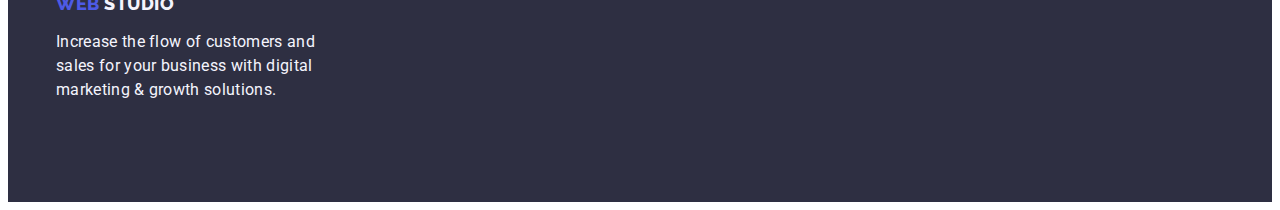
==== commit f80767f0: "1" ====
--- a/index.html
+++ b/index.html
@@ -98,56 +98,62 @@
 
     <!-- Section 4-->  
 
-    <section class="team">
-       <div class="team-container container">
-        <h2 class="team-title" id="Portfolio">Our Team</h2>
+  <section class="team">
+    <h2 class="team-title" id="Portfolio">Our Team</h2>
+    <div class="team-container container">
         <ul class="team-social list">
             <li class="team-list">
-            <div class="team-title-container container">
-                <img 
-                    src="./images/secman1.jpg" 
-                    alt="Mark Guerrero"
-                    width="264" />
-                <div class="team-title-container container">
-                  <h3 class="team-title-card">Mark Guerrero</h3>
-                  <p class="team-text">Product Designer</p>
-                </div>  
-            </div> 
-
+                <div class="team-title-card container">
+                    <img class="img"
+                        src="./images/secman1.jpg" 
+                        alt="Mark Guerrero"
+                        width="264" />
+                    <div class="team-title-container container">
+                        <h3 class="team-title-card">Mark Guerrero</h3>
+                        <p class="team-text">Product Designer</p>
+                    </div>
+                </div>
             </li>
             <li class="team-list">
+                <div class="team-title-card">
                     <img 
-                    src="./images/secman2.jpg"
-                    alt="Tom Ford"
-                    width="264" />
-                <div class="team-title-container container">  
-                    <h3 class="team-title-card">Tom Ford</h3>
-                    <p class="team-text">Frontend Developer</p>
-                </div>    
+                        src="./images/secman2.jpg"
+                        alt="Tom Ford"
+                        width="264" />
+                    <div class="team-title-container container">  
+                        <h3 class="team-title-card">Tom Ford</h3>
+                        <p class="team-text">Frontend Developer</p>
+                    </div>    
+                </div>
             </li>
             <li class="team-list">
-                <img 
-                    src="./images/secman3.jpg"
-                    alt="Camila Garcia"
-                    width="264" />
-                <div class="team-title-container container">    
-                    <h3 class="team-title-card">Camila Garcia</h3>
-                    <p class="team-text">Marketing</p> 
-                </div>    
+                <div class="team-title-card">
+                    <img 
+                        src="./images/secman3.jpg"
+                        alt="Camila Garcia"
+                        width="264" />
+                    <div class="team-title-container container">    
+                        <h3 class="team-title-card">Camila Garcia</h3>
+                        <p class="team-text">Marketing</p>
+                    </div>
+                </div>
             </li>
             <li class="team-list">
-                <img 
-                    src="./images/secman4.jpg"
-                    alt="Daniel Wilson"
-                    width="264" />
-                <div class="team-title-container container">
-                    <h3 class="team-title-card">Daniel Wilson</h3>
-                    <p class="team-text">UI Designer</p> 
-                </div>    
+                <div class="team-title-card">
+                    <img 
+                        src="./images/secman4.jpg"
+                        alt="Daniel Wilson"
+                        width="264" />
+                    <div class="team-title-container container">
+                        <h3 class="team-title-card">Daniel Wilson</h3>
+                        <p class="team-text">UI Designer</p>
+                    </div>
+                </div>
             </li>
         </ul>
-    </div>  
-    </section>
+    </div>
+</section>
+
 </main>
 <!-- Footer-->
 <footer class="footer">
--- a/css/styles.css
+++ b/css/styles.css
@@ -34,11 +34,10 @@
     padding-right: 16px;
     margin-left: auto;
     margin-right: auto;
-display: flex;    
-  
+display: flex;   
 }
 .link {
-    text-decoration: none
+    text-decoration: none;
 }
 .header-list-link:hover {
     color: #404bbf;
@@ -73,8 +72,9 @@
     color: currentColor;
 }
 
-img {
+.img {
     display: block;
+
 }
 /* Reset end */
 .visually-hidden {
@@ -170,12 +170,12 @@
     font-weight: 400;
     line-height: 1.5;
     letter-spacing: 0.02em;
-    font-style: normal
+    font-style: normal;
 }
 
 .header-address-menu {
     display: flex;
-    justify-content: space-between
+    justify-content: space-between;
     padding: 24px 0;
 }
 
@@ -298,12 +298,13 @@
 /*< !-- Section 3-->*/
 
 .intent {
-
     padding-bottom: 120px;
+   
 }
 
 .intent-container{
-  
+display: flex;
+    flex-direction: column;
 }
 .intent-title {
     font-size: 36px;
@@ -325,13 +326,12 @@
 }
 
 /*< !-- Section 4-->*/
-
 .team {
     background-color: #F4F4FD;
-    padding-top: 120px;
-    padding-bottom: 120px;
-    display: flex;
-    
+    padding: 120px 0;
+    display: block;
+    flex-direction: column;
+ 
 }
 
 .team-title {
@@ -341,24 +341,43 @@
     letter-spacing: 0.02em;
     text-transform: capitalize;
     color: var(--NAVY-BLUE);
-margin-bottom: 72px;
+    margin-bottom: 72px;
+    display: flex;
+    flex-direction: column;
+ 
 }
 
 .team-social {
     display: flex;
     gap: 24px;
+    
 }
 
 .list {}
 
 .team-list {
     background-color: #FFFFFF;
-width: calc((100% - 72px) / 4);
-border-radius: 0px 0px 4px 4px;
-}
-.team-title-container{
-padding: 32px 0;
-}
+    width: calc((100% - 72px) / 4);
+    border-radius: 0px 0px 4px 4px;
+}
+.te1am-container{
+    padding: 32px 0;
+    display: inline-flex;
+        
+        flex-direction: column;
+        justify-content: center;
+        align-items: center;
+     
+}
+
+.team-title-container {
+    padding: 32px 0;
+    margin: 0 auto;
+    display: flex;
+    flex-direction: column;
+    
+}
+
 .team-title-card {
     font-weight: 500;
     font-size: 20px;
@@ -366,7 +385,15 @@
     letter-spacing: 0.02em;
     color: var(--NAVY-BLUE);
     text-align: center;
-margin-bottom: 8px;
+    margin-bottom: 8px;
+
+display: inline-flex;
+    padding-bottom: 0px;
+    flex-direction: column;
+    justify-content: center;
+    align-items: center;
+    gap: 32px;
+    
 }
 
 .team-text {
@@ -376,7 +403,6 @@
     color: var(--SLATE);
     text-align: center;
 }
-
 /*< !-- Footer-->*/
 
 .footer {
@@ -384,7 +410,8 @@
 padding: 100px 0;
 }
 .footer-text-container{
-
+display: flex;
+    flex-direction: column;
 }
 .footer-logo {
     font-family: "Raleway", sans-serif;
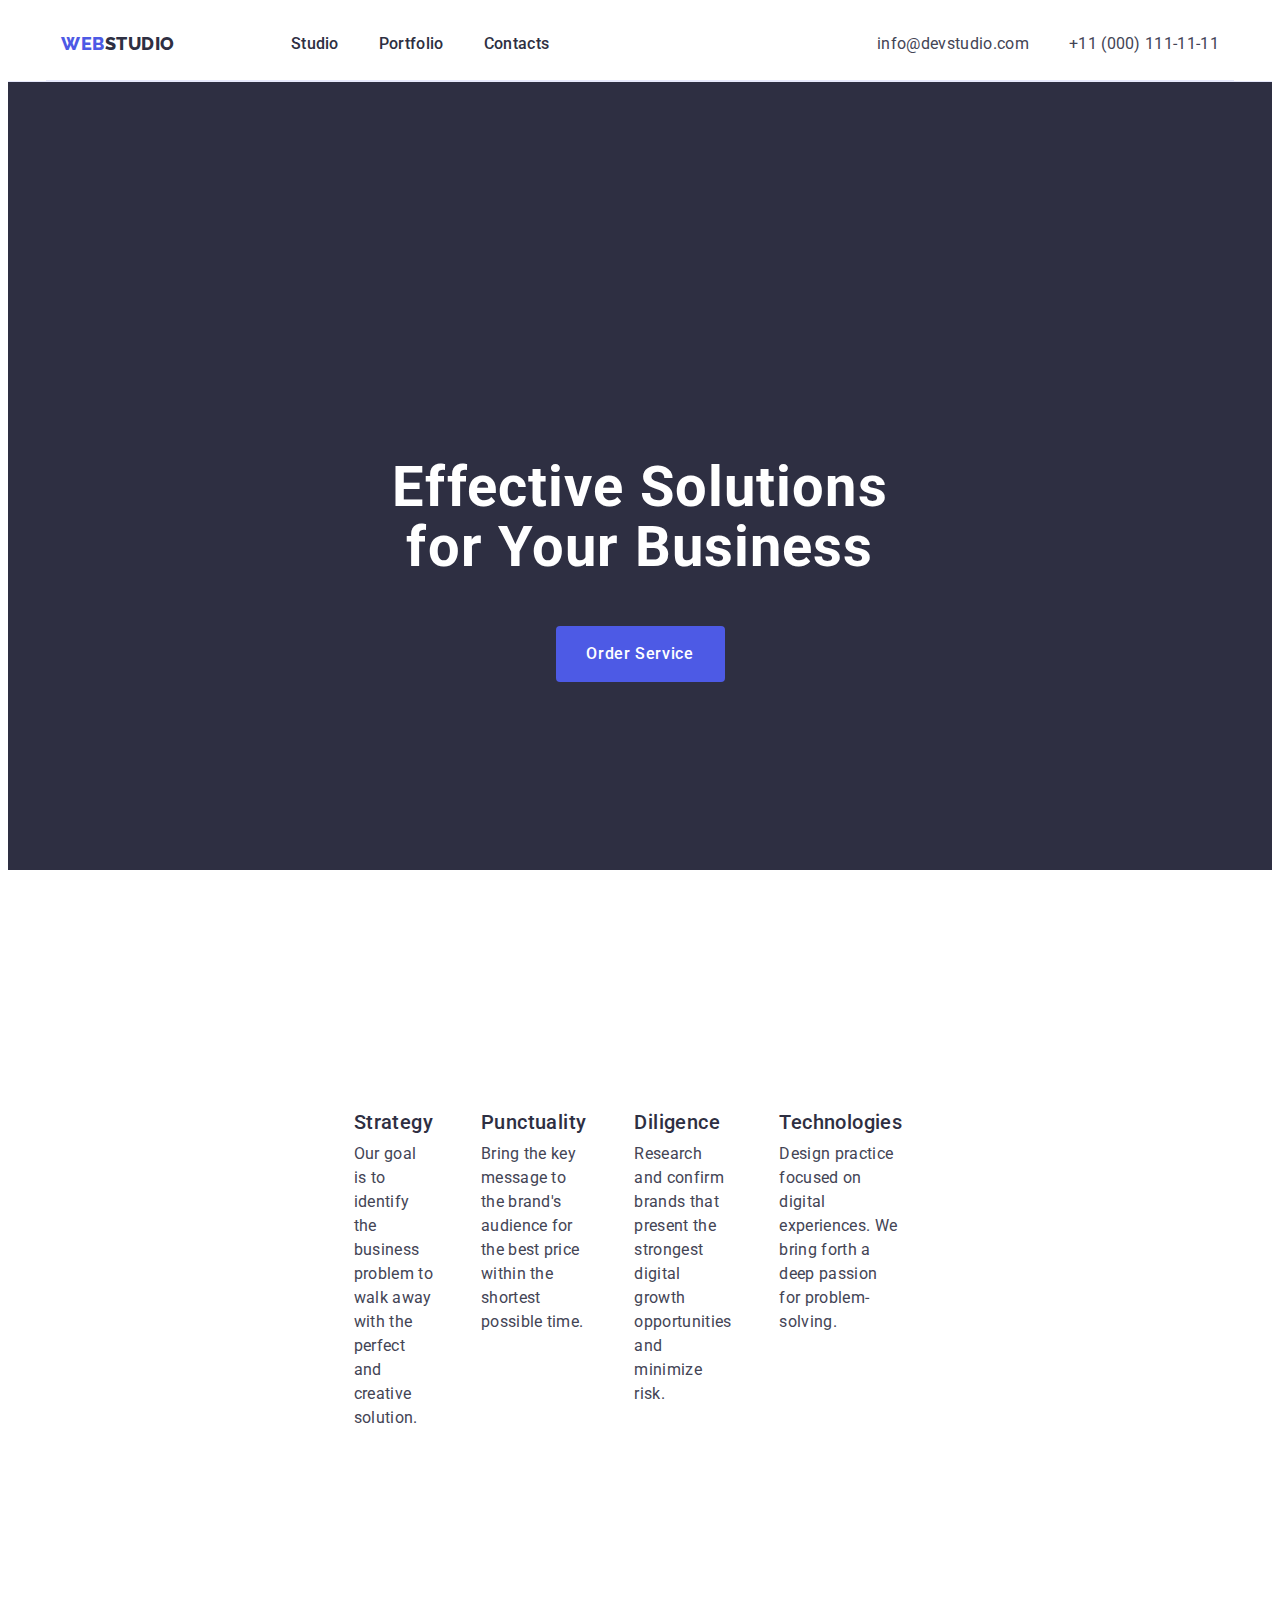
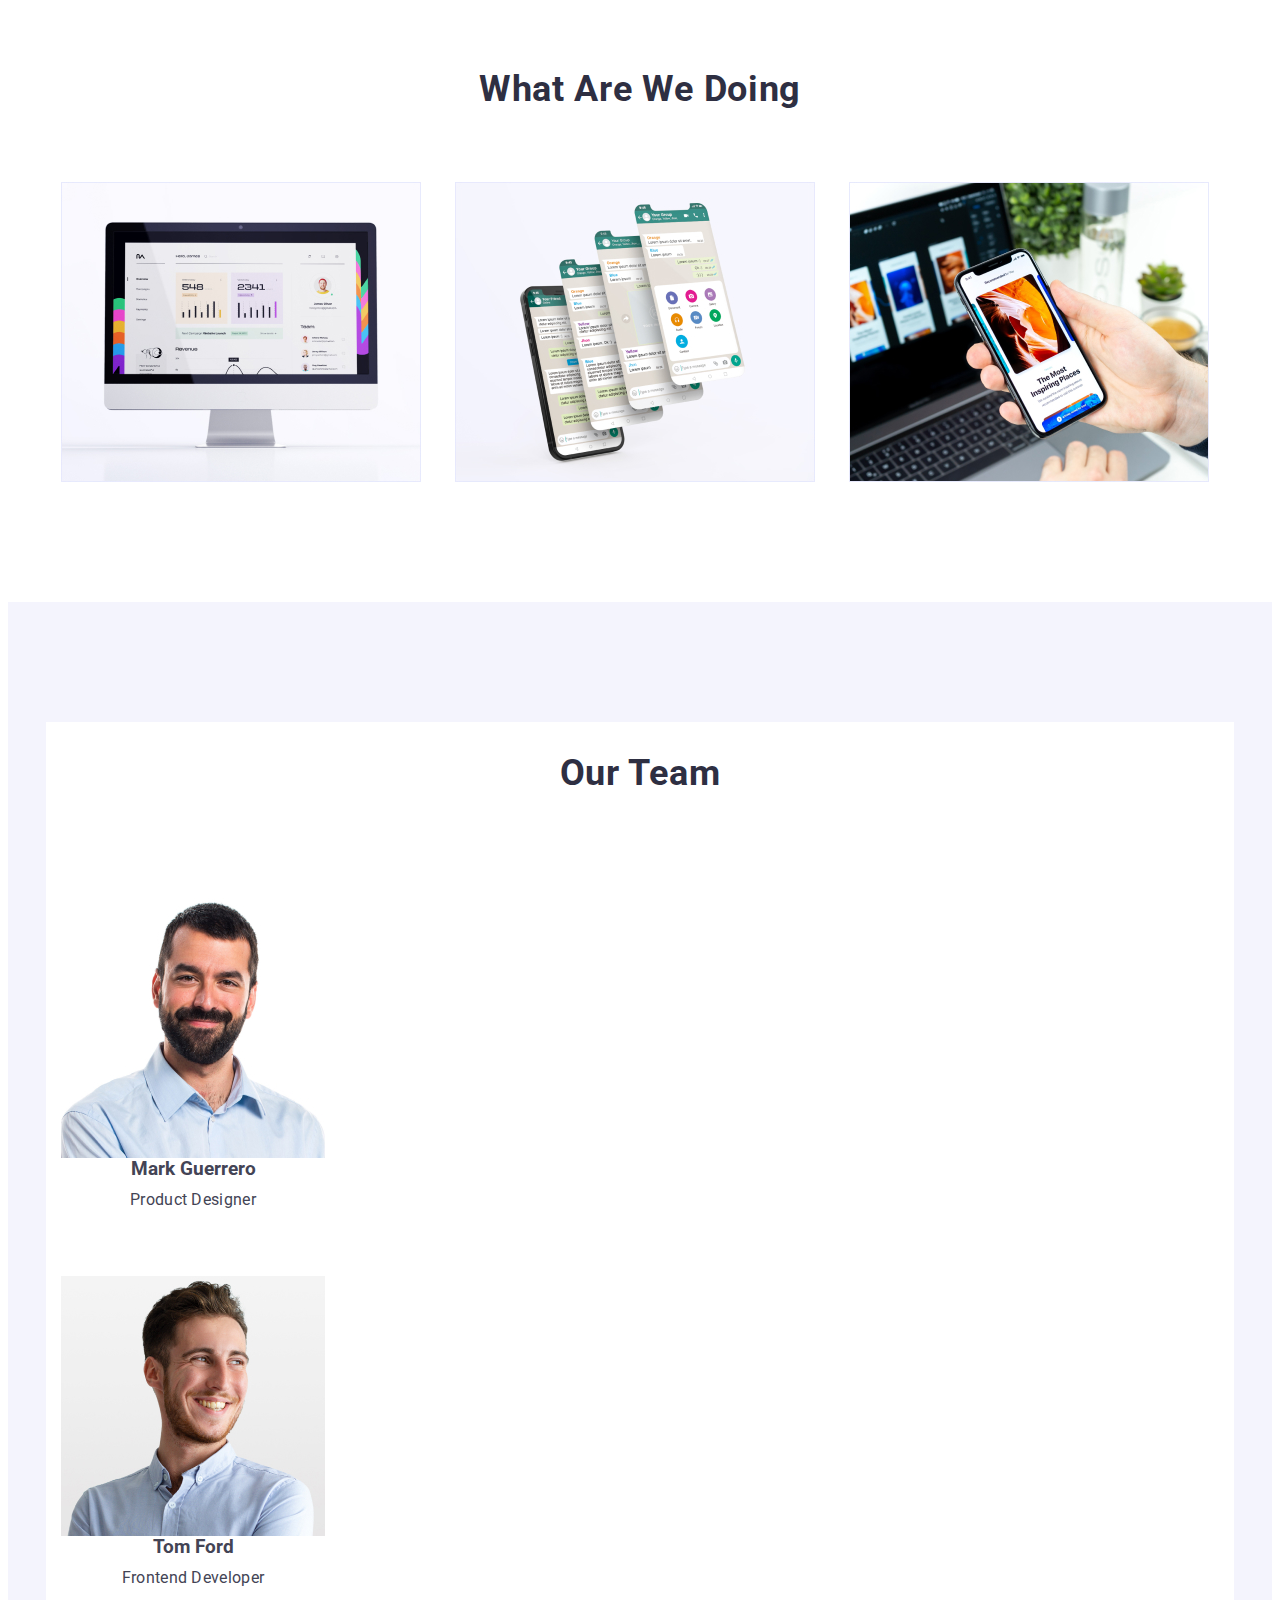
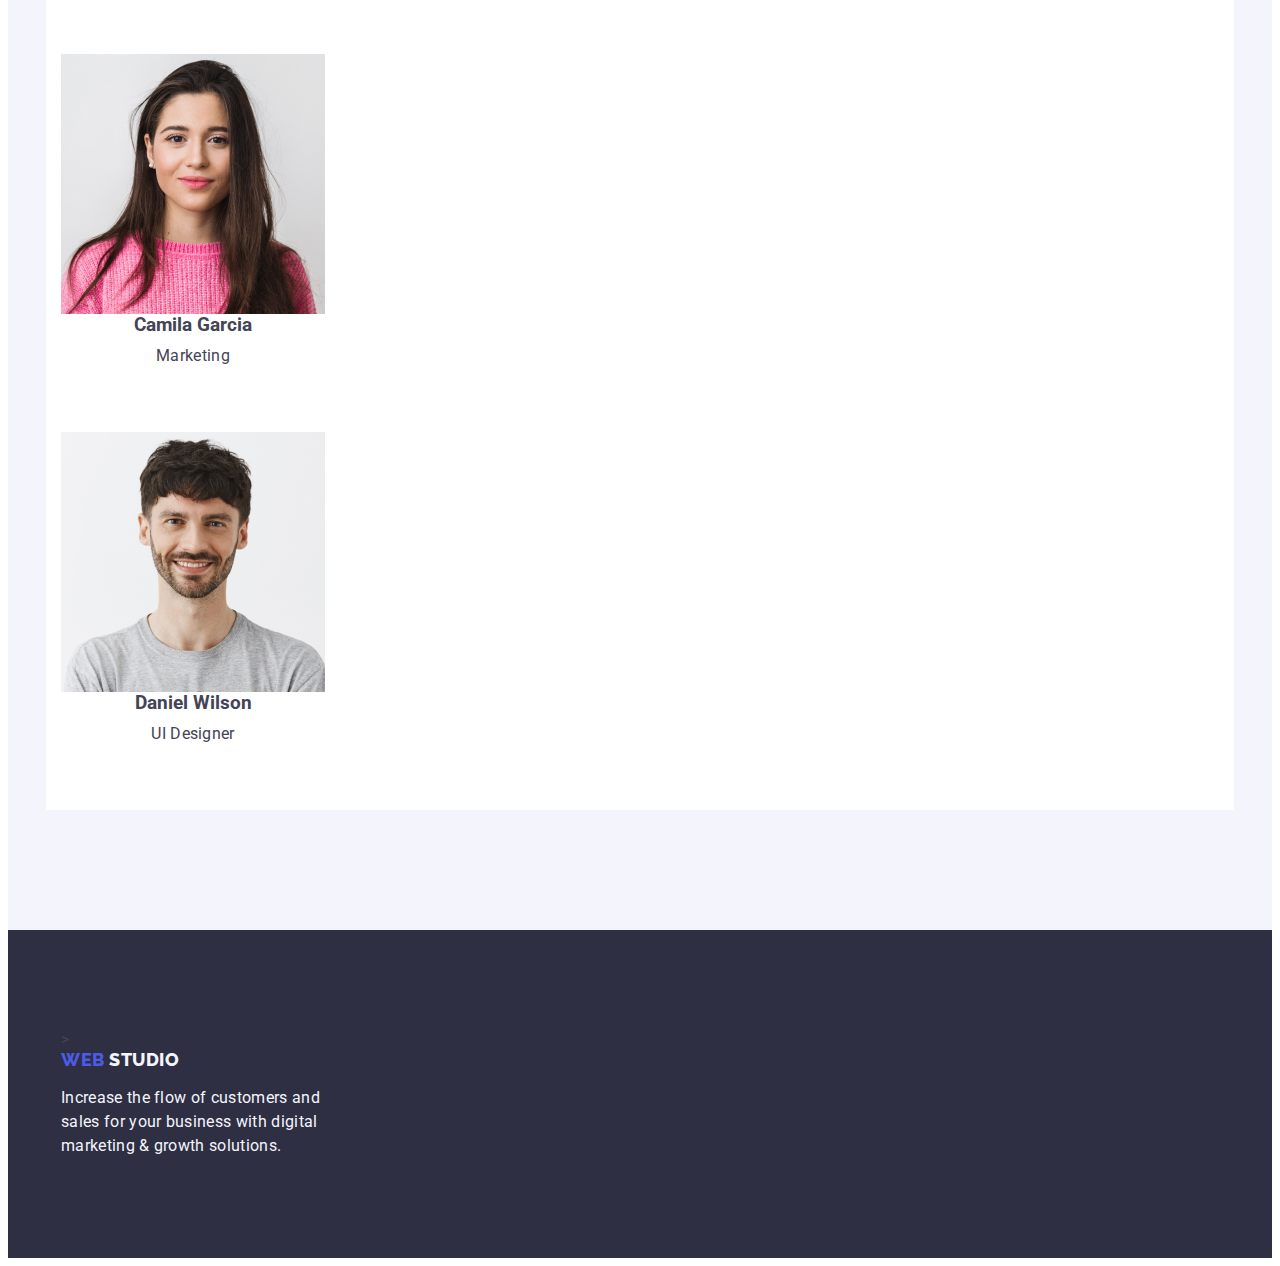
==== commit c92d935b: "1" ====
--- a/index.html
+++ b/index.html
@@ -55,7 +55,7 @@
 
 <!-- Section 2-->
     <section class="benefits list">
-        <div class="benefits-container container">
+        <div class="benefits-container container" >
             <h2  class="visually-hidden">benefits</h2>
             <ul class="benefits-socials list">
                 <li class="benefits-list">
@@ -99,56 +99,54 @@
     <!-- Section 4-->  
 
   <section class="team">
-    <h2 class="team-title" id="Portfolio">Our Team</h2>
+    
     <div class="team-container container">
+        <h2 class="team-title" id="Portfolio">Our Team</h2>
+       
         <ul class="team-social list">
             <li class="team-list">
-                <div class="team-title-card container">
+                <div class="team-card-container">
                     <img class="img"
                         src="./images/secman1.jpg" 
                         alt="Mark Guerrero"
                         width="264" />
-                    <div class="team-title-container container">
+                   
                         <h3 class="team-title-card">Mark Guerrero</h3>
                         <p class="team-text">Product Designer</p>
-                    </div>
-                </div>
+                   </div> 
             </li>
             <li class="team-list">
-                <div class="team-title-card">
+                <div class="team-card-container ">
                     <img 
                         src="./images/secman2.jpg"
                         alt="Tom Ford"
                         width="264" />
-                    <div class="team-title-container container">  
+                   
                         <h3 class="team-title-card">Tom Ford</h3>
                         <p class="team-text">Frontend Developer</p>
-                    </div>    
-                </div>
+                 </div>
             </li>
             <li class="team-list">
-                <div class="team-title-card">
+                <div class="team-card-container">
                     <img 
                         src="./images/secman3.jpg"
                         alt="Camila Garcia"
                         width="264" />
-                    <div class="team-title-container container">    
+                   
                         <h3 class="team-title-card">Camila Garcia</h3>
                         <p class="team-text">Marketing</p>
-                    </div>
                 </div>
             </li>
             <li class="team-list">
-                <div class="team-title-card">
+            <div class="team-card-container">
                     <img 
                         src="./images/secman4.jpg"
                         alt="Daniel Wilson"
                         width="264" />
-                    <div class="team-title-container container">
+               
                         <h3 class="team-title-card">Daniel Wilson</h3>
                         <p class="team-text">UI Designer</p>
-                    </div>
-                </div>
+            </div>  
             </li>
         </ul>
     </div>
@@ -157,14 +155,14 @@
 </main>
 <!-- Footer-->
 <footer class="footer">
-<section class="footer-section section">
+
         <div class="footer-text-container container">>
            <a class="footer-logo link" href="./index.html">Web
             <span class="footer-span">Studio</span></a>
         
            <p class="footer-text">Increase the flow of customers and sales for your business with digital marketing & growth solutions.</p>
         </div>
-</section>        
+     
 </footer>
 </body>
 
--- a/css/styles.css
+++ b/css/styles.css
@@ -29,12 +29,10 @@
 }
 
 .container{
-width: 1168px;
-    padding-left: 16px;
-    padding-right: 16px;
-    margin-left: auto;
-    margin-right: auto;
-display: flex;   
+width: 1158px;
+    padding: 0 15px;
+    margin: 0 auto;
+  
 }
 .link {
     text-decoration: none;
@@ -72,11 +70,11 @@
     color: currentColor;
 }
 
-.img {
+img {
     display: block;
-
 }
 /* Reset end */
+
 .visually-hidden {
     position: absolute;
     white-space: nowrap;
@@ -89,17 +87,19 @@
     clip-path: inset(50%);
     margin: -1px;
 }
+*::before,
+*::after {
+    box-sizing: border-box;
+}
 
 /* HEADER*/
 
 .header {
 border-bottom: 1px solid #e7e9fc;
-display: flex;
+display: block;
 }
 .header-container {
 border-bottom: 1px solid var(--CORNFLOWER, #E7E9FC);
-
-width: 1158px;
     height: 72px;
     justify-content: center;
     align-items: center;
@@ -107,6 +107,7 @@
     margin: 0 auto;
     padding-left: 15px;
     padding-right: 15px;
+    display: flex;
     justify-content: space-between;
 }
 
@@ -114,8 +115,8 @@
 display: flex;
 justify-content: space-between;
 align-items: center;
-    gap: 40px;
-    box-sizing: border-box;
+gap: 40px;
+box-sizing: border-box;
 }
 
 .header-logo {
@@ -142,12 +143,12 @@
     line-height: 1.5;
     letter-spacing: 0.02em;
 display: flex;
-padding: 24px 0;
+gap: 40px;
 
 }
 
 .header-list {
-    margin-right: 40px;
+    padding: 24px 0;
 }
 
 .header-list-link {
@@ -158,6 +159,7 @@
     letter-spacing: 0.02em;
     text-decoration: none;
     display: flex;
+    gap: 40px;
 }
 .header-list-link:hover
 .header-list-link:focus {
@@ -171,19 +173,24 @@
     line-height: 1.5;
     letter-spacing: 0.02em;
     font-style: normal;
+    display: flex;
+    padding: 24px 0;
 }
 
 .header-address-menu {
-    display: flex;
-    justify-content: space-between;
-    padding: 24px 0;
+display: flex;
+gap: 40px;
 }
 
 .header-address-list{
-gap: 40px
-}
-
-.list { list-style: none;}
+display: inline-flex;
+}
+
+.list {
+     list-style: none;
+     margin: 0;
+     padding: 0;
+}
 
 
 
@@ -195,6 +202,7 @@
     text-decoration: none;
     color: var(--SLATE);
     padding: 24px 0;
+   
 }
 .contact:hover,
 .contact:focus {
@@ -258,25 +266,30 @@
 .benefits {
     padding: 120px 0;
     display: flex;
+    
     }
 
 
 .benefits-socials {
-    display: flex;
-    justify-content: space-between;
+   display: flex;
+  justify-content: center;
     gap: 24px;
-    width: calc((100% - 72px) / 4);
+ 
     margin: 0 auto;
     display: flex;
     gap: 24px;
 }
 
 .benefits-list {
-width: calc((100% - 72px) / 4);
+margin-right: 24px;
 }
 .benefits-container{
+   
         padding-top: 120px;
         padding-bottom: 120px;
+        font-weight: 264px;
+    width: calc((100% - 72px) / 4);
+        
 }
 .benefits-title {
     font-weight: 500;
@@ -327,73 +340,44 @@
 
 /*< !-- Section 4-->*/
 .team {
+    padding: 120px 0;
     background-color: #F4F4FD;
     padding: 120px 0;
-    display: block;
-    flex-direction: column;
- 
+display: flex;
+gap: 24px;
 }
 
 .team-title {
     font-size: 36px;
     line-height: 1.11;
+    letter-spacing: 0.02em;
+    color: var(--NAVY-BLUE);
+    margin-bottom: 72px;
     text-align: center;
-    letter-spacing: 0.02em;
     text-transform: capitalize;
-    color: var(--NAVY-BLUE);
-    margin-bottom: 72px;
-    display: flex;
-    flex-direction: column;
- 
-}
-
-.team-social {
+}
+
+.team-list {
     display: flex;
     gap: 24px;
-    
-}
-
-.list {}
-
-.team-list {
-    background-color: #FFFFFF;
+    list-style: none;
     width: calc((100% - 72px) / 4);
     border-radius: 0px 0px 4px 4px;
 }
-.te1am-container{
-    padding: 32px 0;
-    display: inline-flex;
-        
-        flex-direction: column;
-        justify-content: center;
-        align-items: center;
-     
-}
-
-.team-title-container {
-    padding: 32px 0;
-    margin: 0 auto;
-    display: flex;
-    flex-direction: column;
-    
-}
-
-.team-title-card {
-    font-weight: 500;
-    font-size: 20px;
-    line-height: 1.2;
-    letter-spacing: 0.02em;
-    color: var(--NAVY-BLUE);
-    text-align: center;
-    margin-bottom: 8px;
-
-display: inline-flex;
-    padding-bottom: 0px;
-    flex-direction: column;
-    justify-content: center;
-    align-items: center;
-    gap: 32px;
-    
+.team-card-container{
+    padding-top: 32px;
+    padding-bottom: 32px;
+}
+
+.team-container { 
+    background-color: #FFFFFF;
+    padding-top: 32px;
+    padding-bottom: 32px;
+}
+.team-title-card{
+text-align: center;
+margin-bottom: 8px;
+
 }
 
 .team-text {
@@ -426,8 +410,6 @@
     margin-bottom: 16px;
 }
 
-.header-studio-logo {}
-
 .footer-text {
     line-height: 1.5;
     color: var(--CLOUD) ;
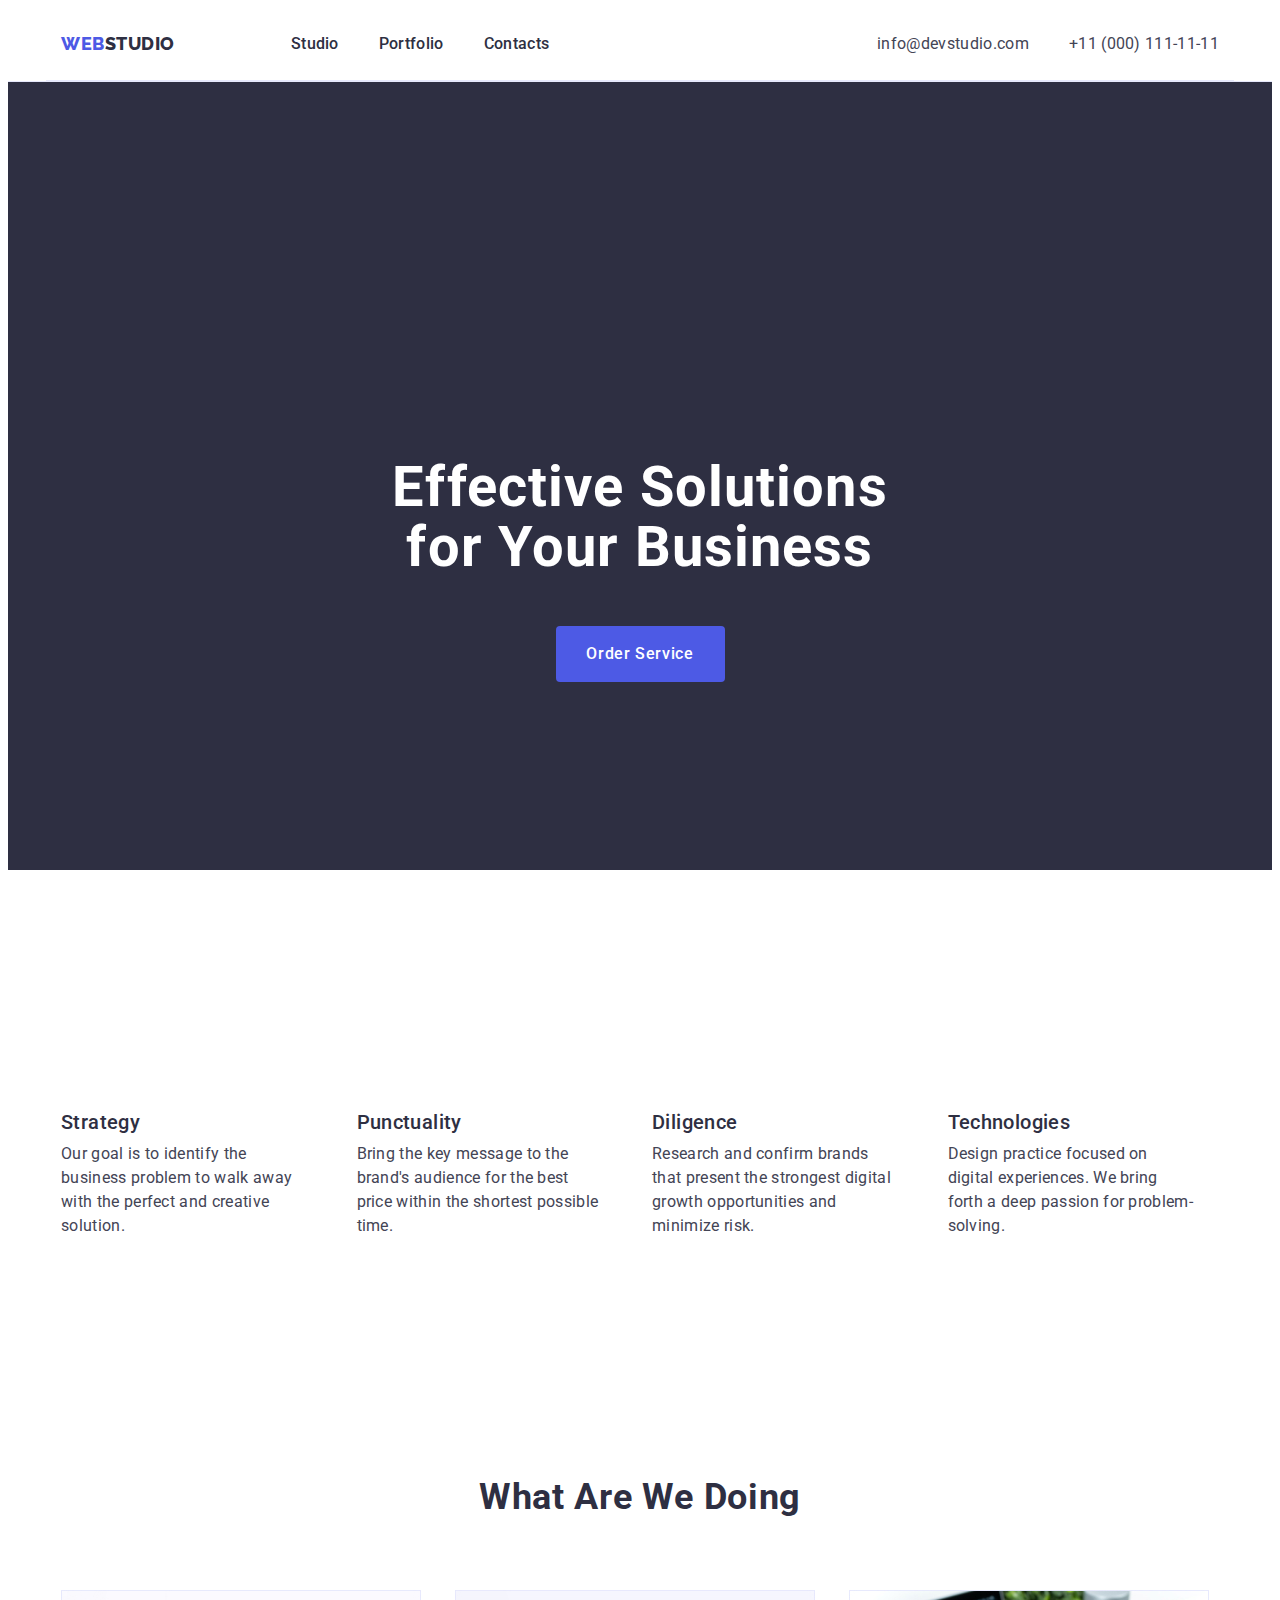
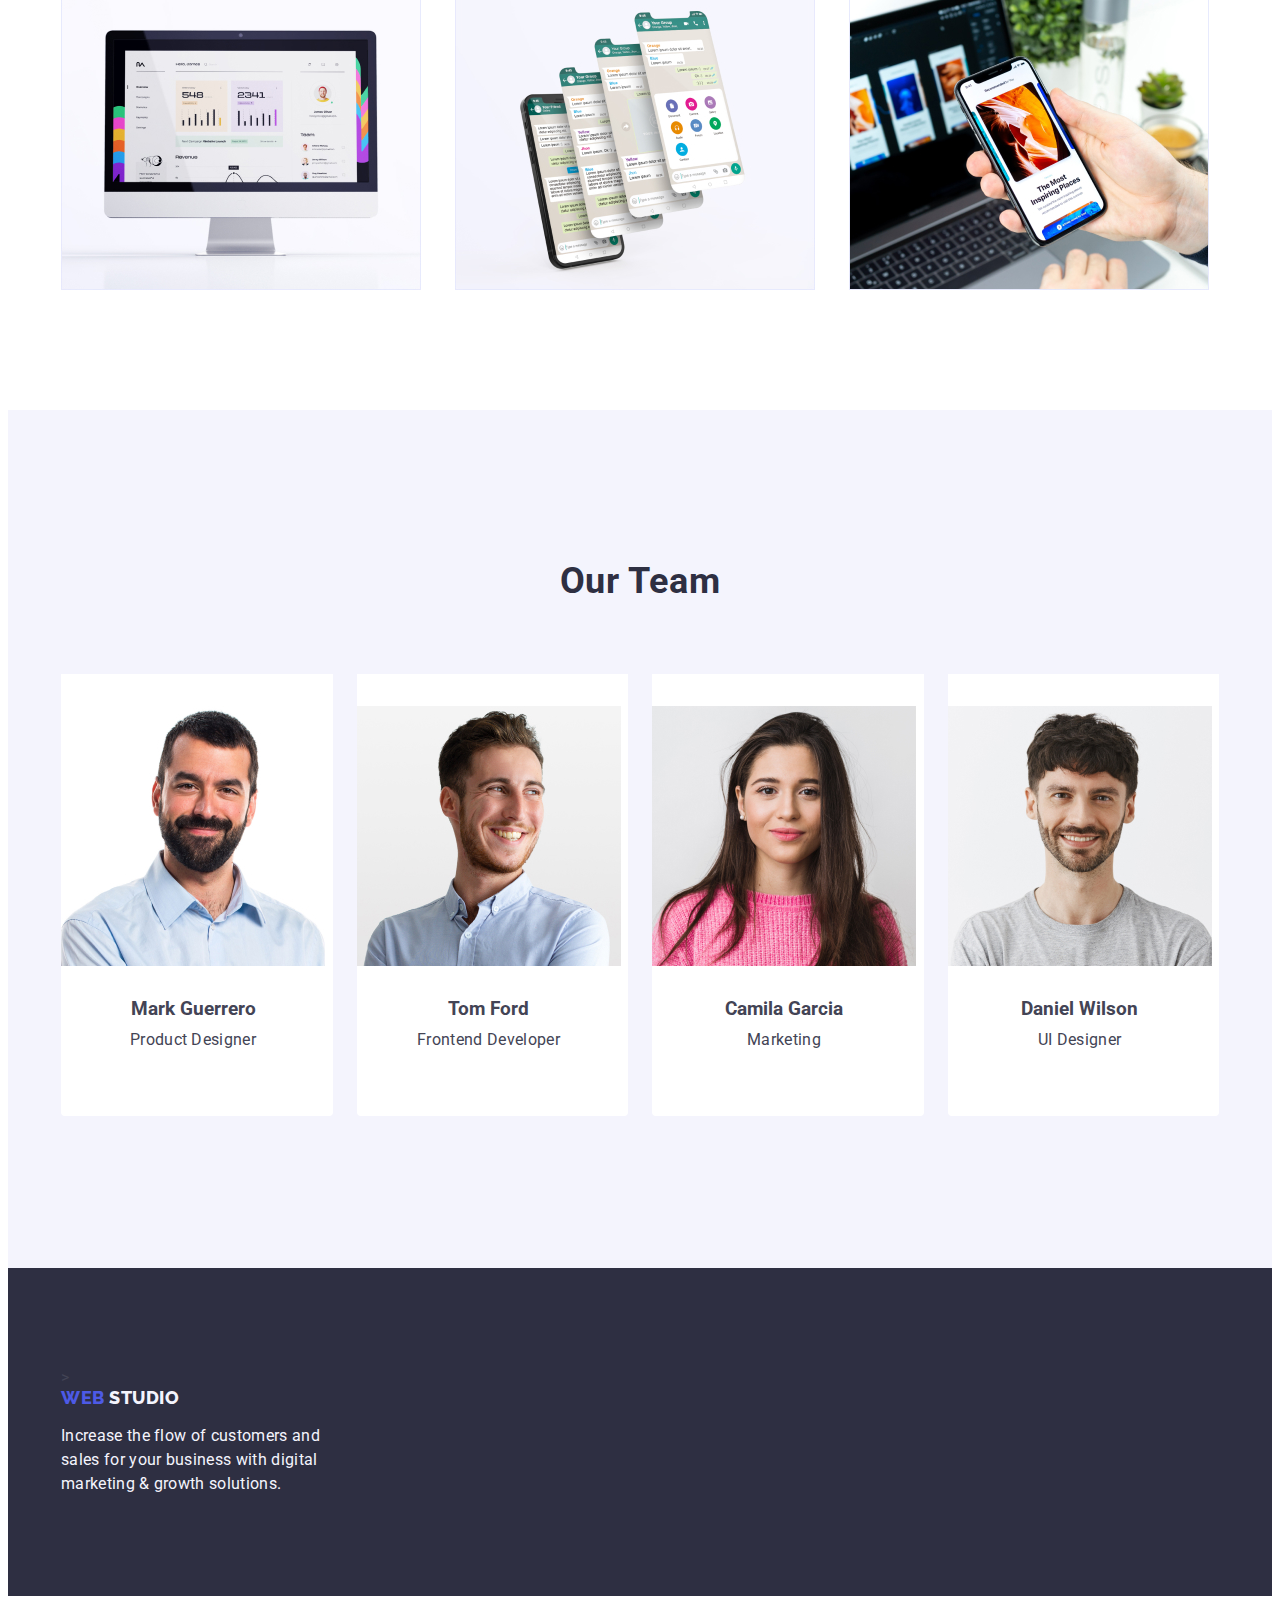
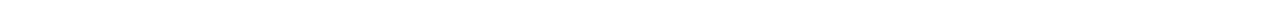
==== commit db0b915b: "1" ====
--- a/index.html
+++ b/index.html
@@ -4,12 +4,16 @@
     <meta charset="UTF-8">
     <meta name="viewport" content="width=device-width, initial-scale=1.0">
     <title>Web Studio</title>
-    <link rel="stylesheet" href="node_modules/modern-normalize/modern-normalize.css">
+       <!-- Fonts -->
     <link rel="preconnect" href="https://fonts.googleapis.com">
     <link rel="preconnect" href="https://fonts.gstatic.com" crossorigin>
     <link href="https://fonts.googleapis.com/css2?family=Raleway:wght@800&family=Roboto:wght@400;500;700;900&display=swap" rel="stylesheet">
-    <link rel="stylesheet" href="https://cdnjs.cloudflare.com/ajax/libs/modern-normalize/2.0.0/modern-normalize.min.css" integrity="sha512-4xo8blKMVCiXpTaLzQSLSw3KFOVPWhm/TRtuPVc4WG6kUgjH6J03IBuG7JZPkcWMxJ5huwaBpOpnwYElP/m6wg==" crossorigin="anonymous" referrerpolicy="no-referrer" />
+    
+    <!-- Normalize -->
+    <link rel="stylesheet" href="node_modules/modern-normalize/modern-normalize.css">
+    <!-- Custom styles -->
     <link rel="stylesheet" href="./css/styles.css">
+    
 </head>
 <body>
     <!--HEADER-->
@@ -26,7 +30,7 @@
                       <li class="header-list">
                         <a class="header-list-link link" href="./portfolio.html">Portfolio</a>
                     </li>
-                      <li class="header-list">
+                    <li class="header-list">
                         <a class="header-list-link link" href="">Contacts</a>
                     </li>
                   </ul>
@@ -110,10 +114,11 @@
                         src="./images/secman1.jpg" 
                         alt="Mark Guerrero"
                         width="264" />
-                   
-                        <h3 class="team-title-card">Mark Guerrero</h3>
+                    <div class="team-name-container">
+                        <h3 class="team-title-name">Mark Guerrero</h3>
                         <p class="team-text">Product Designer</p>
-                   </div> 
+                    </div> 
+                </div> 
             </li>
             <li class="team-list">
                 <div class="team-card-container ">
@@ -121,9 +126,10 @@
                         src="./images/secman2.jpg"
                         alt="Tom Ford"
                         width="264" />
-                   
-                        <h3 class="team-title-card">Tom Ford</h3>
+                   <div class="team-name-container">
+                        <h3 class="team-title-name">Tom Ford</h3>
                         <p class="team-text">Frontend Developer</p>
+                   </div>
                  </div>
             </li>
             <li class="team-list">
@@ -132,9 +138,10 @@
                         src="./images/secman3.jpg"
                         alt="Camila Garcia"
                         width="264" />
-                   
-                        <h3 class="team-title-card">Camila Garcia</h3>
+                    <div class="team-name-container">
+                        <h3 class="team-title-name">Camila Garcia</h3>
                         <p class="team-text">Marketing</p>
+                    </div>
                 </div>
             </li>
             <li class="team-list">
@@ -143,9 +150,10 @@
                         src="./images/secman4.jpg"
                         alt="Daniel Wilson"
                         width="264" />
-               
-                        <h3 class="team-title-card">Daniel Wilson</h3>
+               <div class="team-name-container">
+                        <h3 class="team-title-name">Daniel Wilson</h3>
                         <p class="team-text">UI Designer</p>
+               </div>
             </div>  
             </li>
         </ul>
--- a/css/styles.css
+++ b/css/styles.css
@@ -148,7 +148,8 @@
 }
 
 .header-list {
-    padding: 24px 0;
+    padding-top: 24px;
+    padding-bottom: 24px;
 }
 
 .header-list-link {
@@ -282,14 +283,14 @@
 
 .benefits-list {
 margin-right: 24px;
+width: calc((100% - 72px) / 4);
 }
 .benefits-container{
    
         padding-top: 120px;
         padding-bottom: 120px;
         font-weight: 264px;
-    width: calc((100% - 72px) / 4);
-        
+ 
 }
 .benefits-title {
     font-weight: 500;
@@ -347,6 +348,12 @@
 gap: 24px;
 }
 
+.team-container {
+    background-color: var(--CLOUD);
+    padding-top: 32px;
+    padding-bottom: 32px;
+}
+
 .team-title {
     font-size: 36px;
     line-height: 1.11;
@@ -356,8 +363,13 @@
     text-align: center;
     text-transform: capitalize;
 }
+.team-social{
+display: flex;
+gap: 24px;
+}
 
 .team-list {
+    background-color: #FFF;
     display: flex;
     gap: 24px;
     list-style: none;
@@ -369,12 +381,13 @@
     padding-bottom: 32px;
 }
 
-.team-container { 
-    background-color: #FFFFFF;
+.team-name-container{
     padding-top: 32px;
     padding-bottom: 32px;
 }
-.team-title-card{
+
+
+.team-title-name{
 text-align: center;
 margin-bottom: 8px;
 
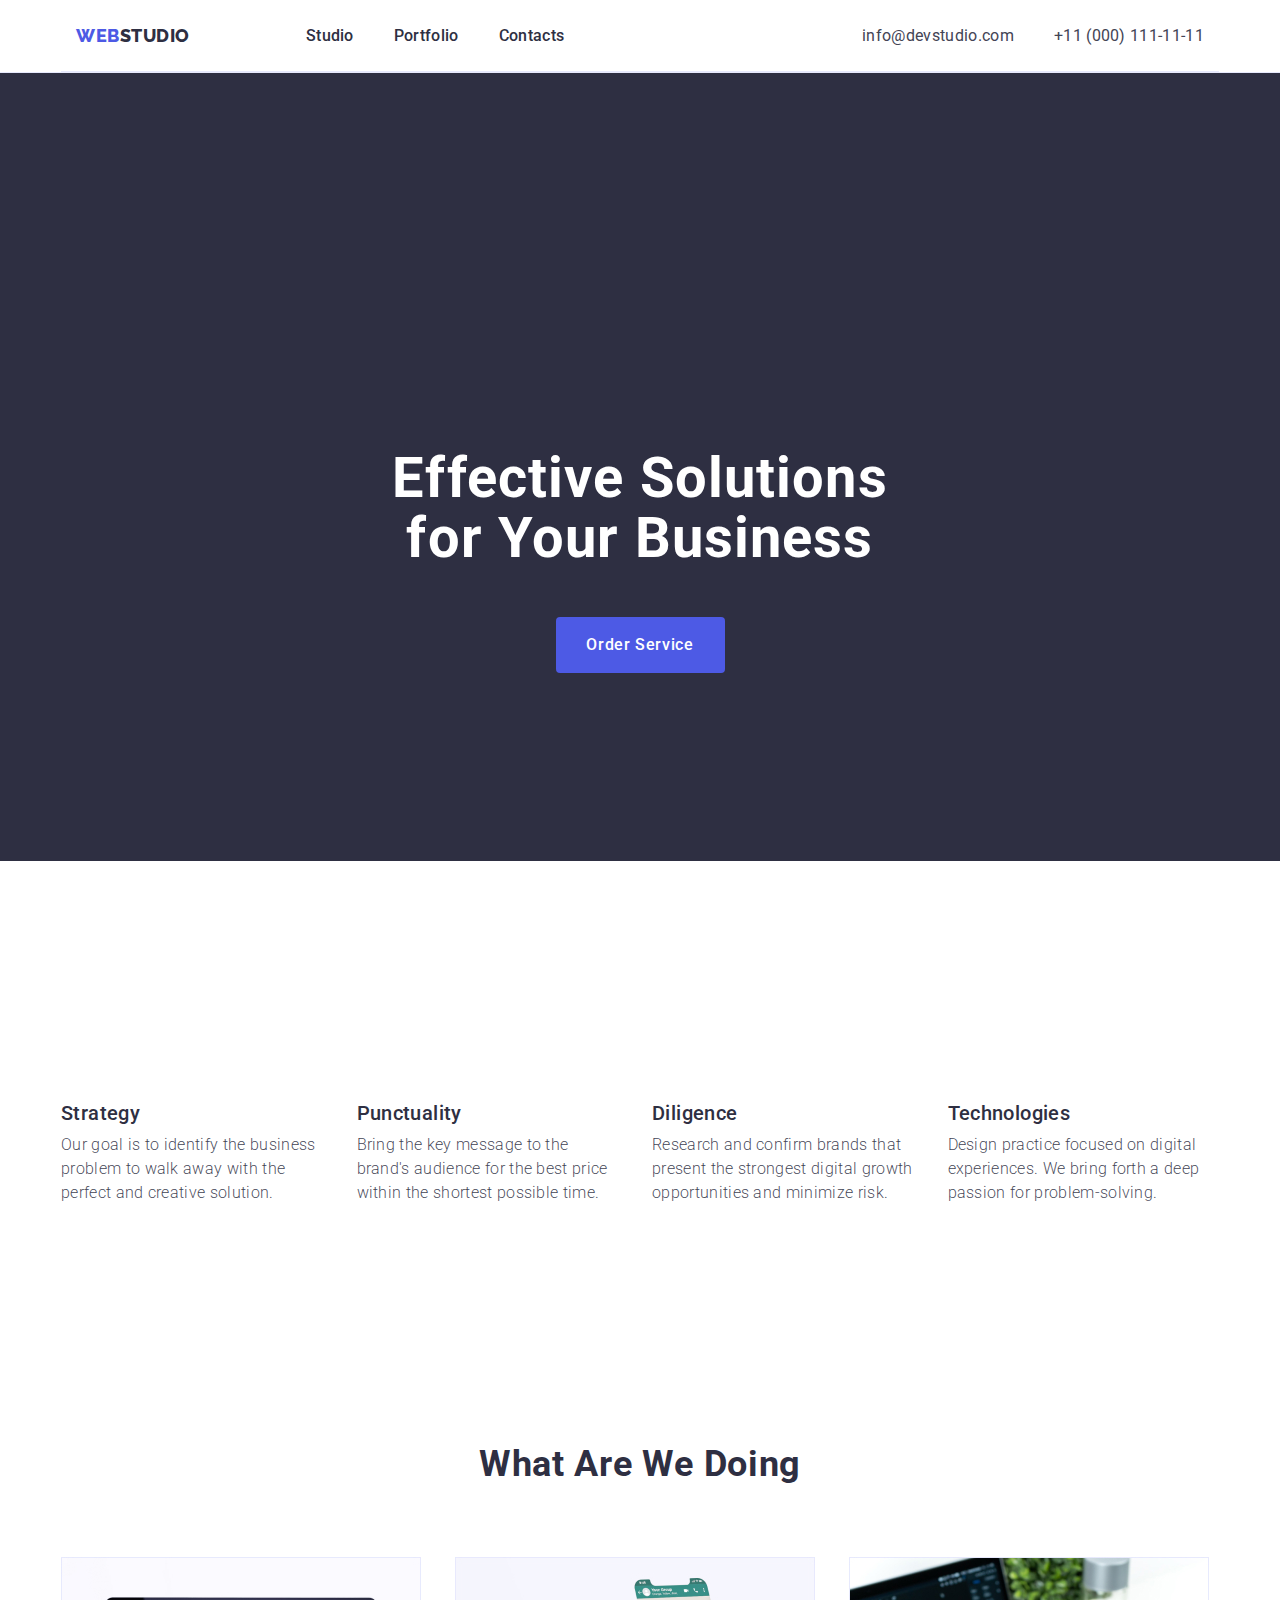
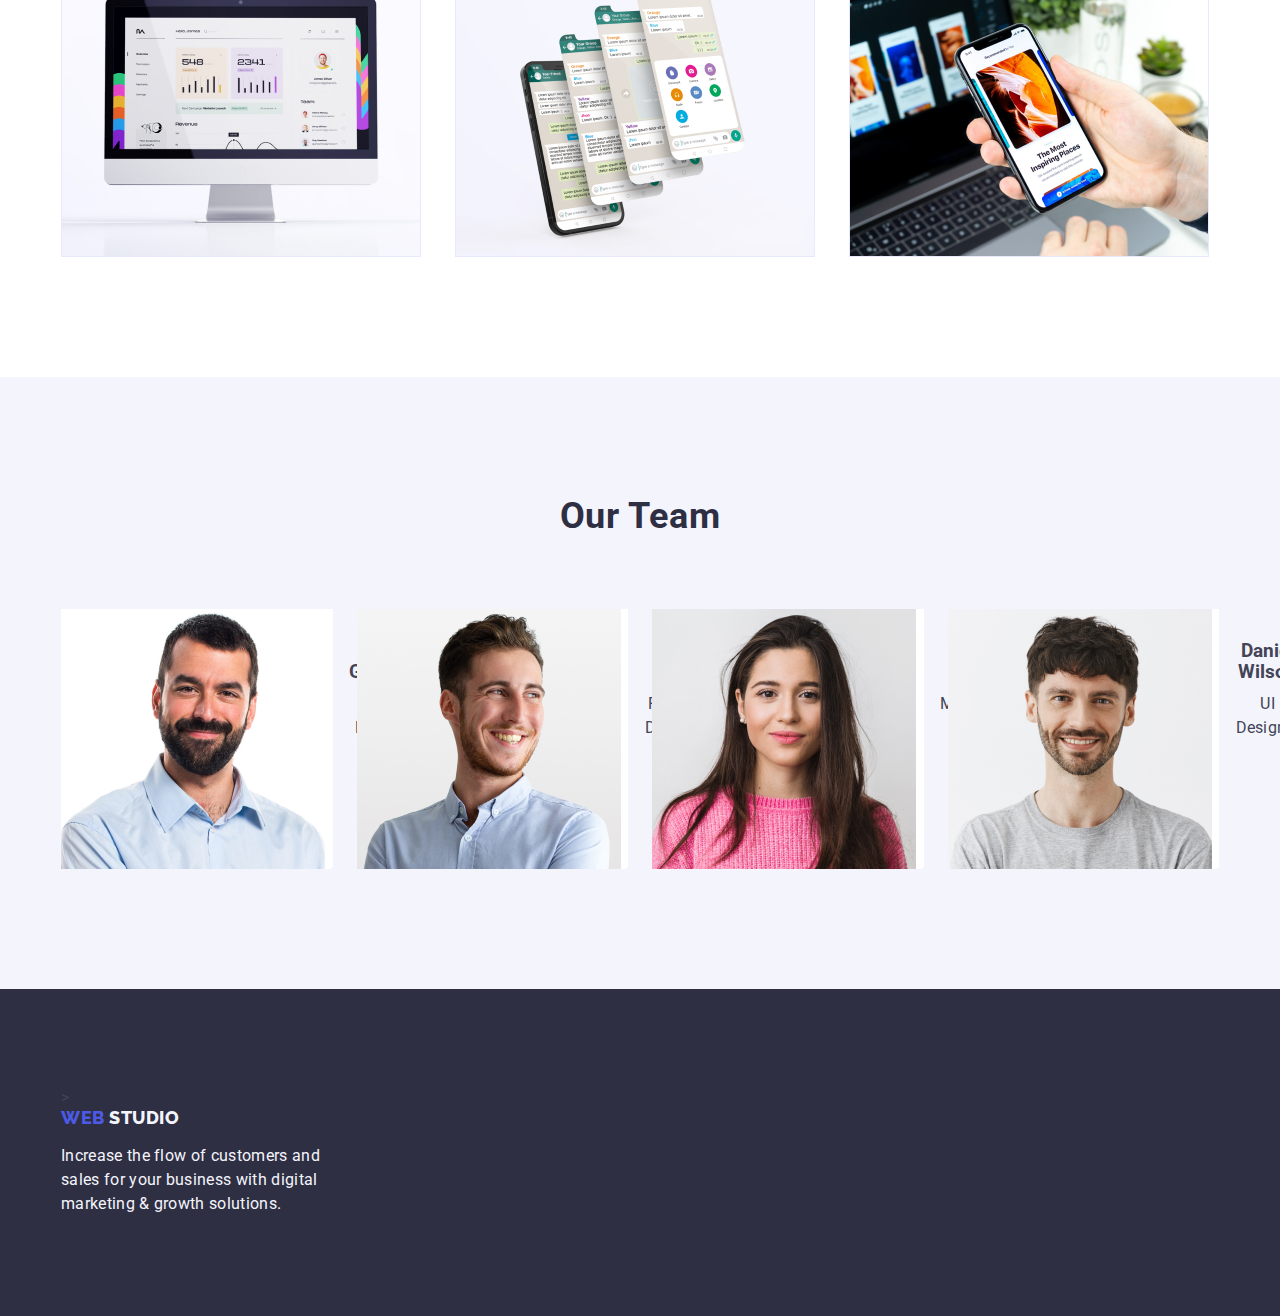
==== commit 843dc190: "1" ====
--- a/index.html
+++ b/index.html
@@ -10,7 +10,10 @@
     <link href="https://fonts.googleapis.com/css2?family=Raleway:wght@800&family=Roboto:wght@400;500;700;900&display=swap" rel="stylesheet">
     
     <!-- Normalize -->
-    <link rel="stylesheet" href="node_modules/modern-normalize/modern-normalize.css">
+    <link
+      rel="stylesheet"
+      href="https://cdn.jsdelivr.net/npm/modern-normalize@2.0.0/modern-normalize.min.css"
+    />
     <!-- Custom styles -->
     <link rel="stylesheet" href="./css/styles.css">
     
@@ -109,7 +112,7 @@
        
         <ul class="team-social list">
             <li class="team-list">
-                <div class="team-card-container">
+           
                     <img class="img"
                         src="./images/secman1.jpg" 
                         alt="Mark Guerrero"
@@ -118,10 +121,10 @@
                         <h3 class="team-title-name">Mark Guerrero</h3>
                         <p class="team-text">Product Designer</p>
                     </div> 
-                </div> 
+                
             </li>
             <li class="team-list">
-                <div class="team-card-container ">
+                
                     <img 
                         src="./images/secman2.jpg"
                         alt="Tom Ford"
@@ -130,10 +133,10 @@
                         <h3 class="team-title-name">Tom Ford</h3>
                         <p class="team-text">Frontend Developer</p>
                    </div>
-                 </div>
+                
             </li>
             <li class="team-list">
-                <div class="team-card-container">
+               
                     <img 
                         src="./images/secman3.jpg"
                         alt="Camila Garcia"
@@ -142,10 +145,10 @@
                         <h3 class="team-title-name">Camila Garcia</h3>
                         <p class="team-text">Marketing</p>
                     </div>
-                </div>
+               
             </li>
             <li class="team-list">
-            <div class="team-card-container">
+            
                     <img 
                         src="./images/secman4.jpg"
                         alt="Daniel Wilson"
@@ -153,7 +156,7 @@
                <div class="team-name-container">
                         <h3 class="team-title-name">Daniel Wilson</h3>
                         <p class="team-text">UI Designer</p>
-               </div>
+               
             </div>  
             </li>
         </ul>
--- a/css/styles.css
+++ b/css/styles.css
@@ -30,8 +30,9 @@
 
 .container{
 width: 1158px;
-    padding: 0 15px;
-    margin: 0 auto;
+
+    margin-left: auto;
+    margin-right: auto;
   
 }
 .link {
@@ -46,7 +47,10 @@
 }
 /* HW3 */
 
-
+.section {
+    padding-top: 94px;
+    padding-bottom: 94px;
+}
 
 ul,
 ol {
@@ -72,6 +76,8 @@
 
 img {
     display: block;
+    max-width: 100%;
+    height: auto;
 }
 /* Reset end */
 
@@ -87,6 +93,7 @@
     clip-path: inset(50%);
     margin: -1px;
 }
+
 *::before,
 *::after {
     box-sizing: border-box;
@@ -96,7 +103,7 @@
 
 .header {
 border-bottom: 1px solid #e7e9fc;
-display: block;
+
 }
 .header-container {
 border-bottom: 1px solid var(--CORNFLOWER, #E7E9FC);
@@ -117,6 +124,7 @@
 align-items: center;
 gap: 40px;
 box-sizing: border-box;
+
 }
 
 .header-logo {
@@ -127,7 +135,7 @@
         letter-spacing: 0.03em;
         text-transform: uppercase;
         color: #4D5AE5;
-
+padding: 24px 0;
 margin-right: 76px;
 
 }
@@ -148,8 +156,8 @@
 }
 
 .header-list {
-    padding-top: 24px;
-    padding-bottom: 24px;
+padding-top: 24px;
+padding-bottom: 24px;
 }
 
 .header-list-link {
@@ -160,7 +168,8 @@
     letter-spacing: 0.02em;
     text-decoration: none;
     display: flex;
-    gap: 40px;
+padding-top: 24px;
+padding-bottom: 24px;
 }
 .header-list-link:hover
 .header-list-link:focus {
@@ -175,7 +184,7 @@
     letter-spacing: 0.02em;
     font-style: normal;
     display: flex;
-    padding: 24px 0;
+   
 }
 
 .header-address-menu {
@@ -196,13 +205,14 @@
 
 
 .contact{
-    font-weight: 400px;
+    font-weight: 400;
     font-size: 16px;
     line-height: 1.5;
     letter-spacing: 0.02em;
     text-decoration: none;
     color: var(--SLATE);
     padding: 24px 0;
+    display: block;
    
 }
 .contact:hover,
@@ -266,30 +276,28 @@
 
 .benefits {
     padding: 120px 0;
-    display: flex;
+padding-bottom: 120px;
     
     }
 
 
 .benefits-socials {
-   display: flex;
   justify-content: center;
+    margin: 0 auto;
+    display: flex;
     gap: 24px;
- 
-    margin: 0 auto;
-    display: flex;
-    gap: 24px;
+
 }
 
 .benefits-list {
-margin-right: 24px;
+
 width: calc((100% - 72px) / 4);
 }
 .benefits-container{
    
-        padding-top: 120px;
-        padding-bottom: 120px;
-        font-weight: 264px;
+    padding-top: 120px;
+    padding-bottom: 120px;
+    font-weight: 264;
  
 }
 .benefits-title {
@@ -306,7 +314,8 @@
     font-size: 16px;
     line-height: 1.5;
     letter-spacing: 0.02em;
-    color: var(--SLATE)
+    width: 264px;
+    color: var(--SLATE);
 }
 
 /*< !-- Section 3-->*/
@@ -342,16 +351,14 @@
 /*< !-- Section 4-->*/
 .team {
     padding: 120px 0;
-    background-color: #F4F4FD;
-    padding: 120px 0;
+background-color: #F4F4FD;
+padding: 120px 0;
 display: flex;
 gap: 24px;
 }
 
 .team-container {
     background-color: var(--CLOUD);
-    padding-top: 32px;
-    padding-bottom: 32px;
 }
 
 .team-title {
@@ -377,8 +384,7 @@
     border-radius: 0px 0px 4px 4px;
 }
 .team-card-container{
-    padding-top: 32px;
-    padding-bottom: 32px;
+
 }
 
 .team-name-container{
@@ -403,12 +409,12 @@
 /*< !-- Footer-->*/
 
 .footer {
-    background-color: var(--NAVY-BLUE) ;
+background-color: var(--NAVY-BLUE) ;
 padding: 100px 0;
 }
 .footer-text-container{
 display: flex;
-    flex-direction: column;
+flex-direction: column;
 }
 .footer-logo {
     font-family: "Raleway", sans-serif;
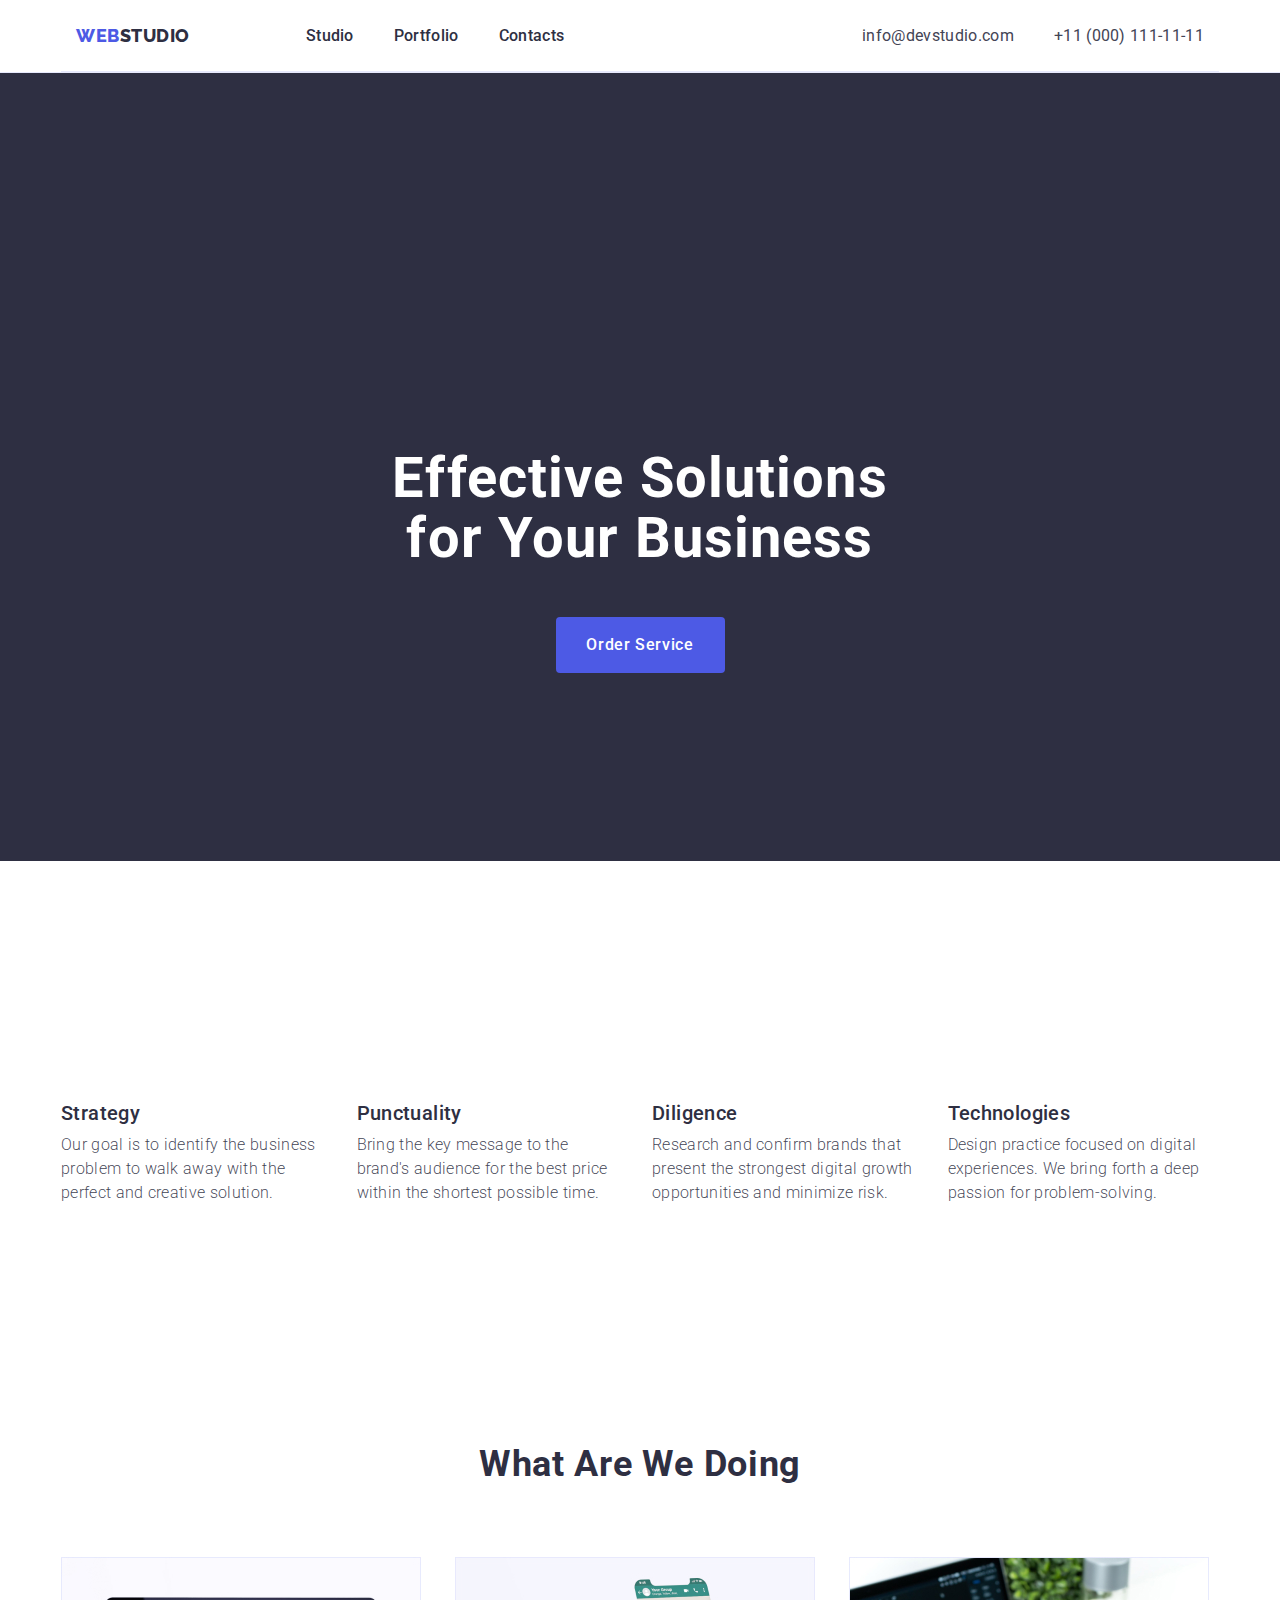
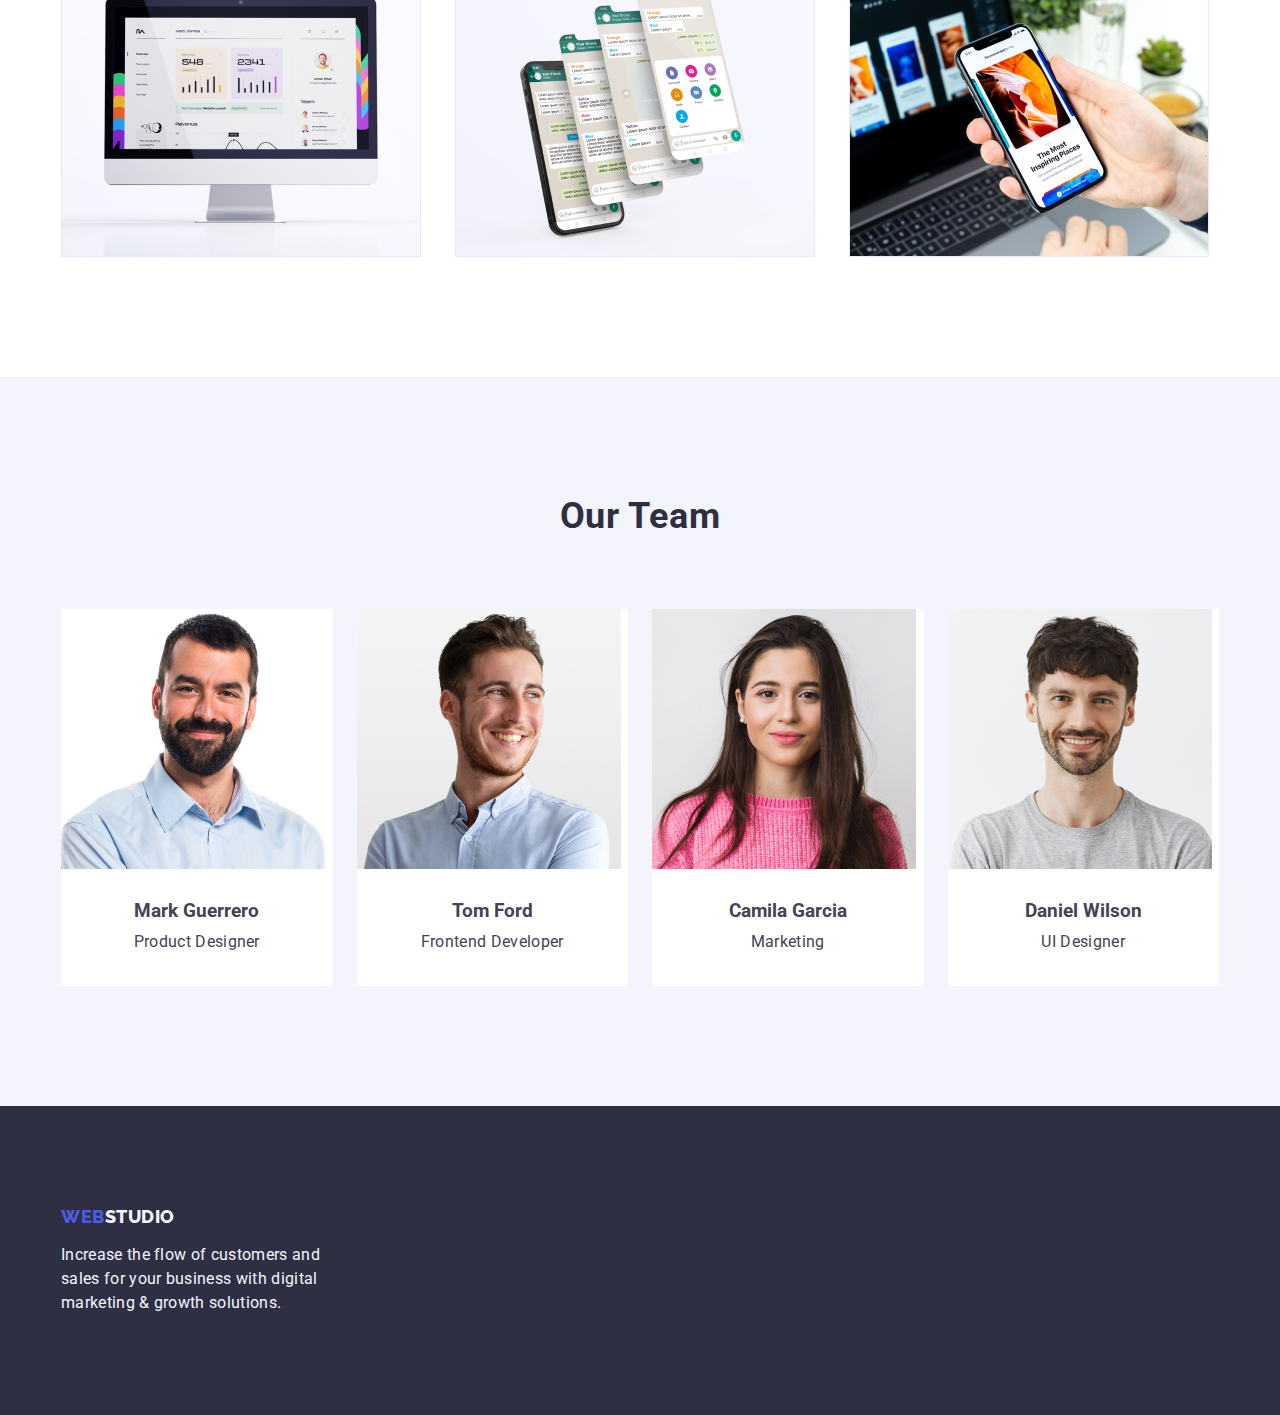
==== commit 85add92d: "footer" ====
--- a/index.html
+++ b/index.html
@@ -167,9 +167,8 @@
 <!-- Footer-->
 <footer class="footer">
 
-        <div class="footer-text-container container">>
-           <a class="footer-logo link" href="./index.html">Web
-            <span class="footer-span">Studio</span></a>
+        <div class="footer-text-container container">
+           <a class="footer-logo link" href="./index.html">Web<span class="footer-span">Studio</span></a>
         
            <p class="footer-text">Increase the flow of customers and sales for your business with digital marketing & growth solutions.</p>
         </div>
--- a/css/styles.css
+++ b/css/styles.css
@@ -83,15 +83,15 @@
 
 .visually-hidden {
     position: absolute;
-    white-space: nowrap;
     width: 1px;
     height: 1px;
-    overflow: hidden;
+    margin: -1px;
     border: 0;
     padding: 0;
+    white-space: nowrap;
+    clip-path: inset(100%);
     clip: rect(0 0 0 0);
-    clip-path: inset(50%);
-    margin: -1px;
+    overflow: hidden;
 }
 
 *::before,
@@ -377,7 +377,7 @@
 
 .team-list {
     background-color: #FFF;
-    display: flex;
+  
     gap: 24px;
     list-style: none;
     width: calc((100% - 72px) / 4);
@@ -417,28 +417,44 @@
 flex-direction: column;
 }
 .footer-logo {
+    display: inline-block;
+    width: 115px;
+    margin-bottom: 16px;
     font-family: "Raleway", sans-serif;
+    font-size: 18px;
     font-weight: 800;
-    font-size: 18px;
     line-height: 1.17;
     letter-spacing: 0.03em;
     text-transform: uppercase;
+        
     color: var(--IRIS);
     text-decoration: none;
-    display: inline-block;
-    margin-bottom: 16px;
+ 
+     
 }
 
 .footer-text {
     line-height: 1.5;
     color: var(--CLOUD) ;
     letter-spacing: 0.02em;
-    max-width: 264px;
-}
-
+    width: 264px;
+}
+.footer-span {
+    color: var(--CLOUD);
+}
 /* PORTFOLIO*/
 
-.navigation- {}
+.portfolio-section{
+    padding-top: 96px;
+    padding-bottom: 120px;
+}
+
+.portfolio-button-list{
+    display: flex;
+    gap: 24px;
+    margin-bottom: 72px;
+    justify-content: center;
+}
 
 .social {}
 
@@ -453,18 +469,41 @@
     color: var(--IRIS);
     background-color: var(--CLOUD);
     cursor: pointer;
+    display: block;
+    margin: 0 auto;
+    padding: 12px 24px;
+    border: 1px solid #e7e9fc;
+    border-radius: 4px;
 }
 
 .navigation-button:hover,
 .navigation-button:focus{
     background-color: #404BBF;
     color: var(--background-color);
-    
-}
-
-.navigation-socials-portfolio {}
-
-.navigation-list {}
+    border: 1px solid transparent;
+    text-align: center;
+    text-shadow: 0px 4px 4px rgba(0, 0, 0, 0.25);
+}
+
+.navigation-socials-portfolio {
+    display: flex;
+    flex-wrap: wrap;
+    column-gap: 24px;
+    row-gap: 48px;
+
+}
+
+.navigation-list {
+    width: calc((100% - 48px) / 3);
+}
+
+.portfolio-list-item{
+padding: 32px 16px;
+border: 1px solid #e7e9fc;
+border-top: none;
+margin-bottom: 8px;
+
+}
 
 .link {}
 
@@ -474,14 +513,14 @@
     line-height: 1.2;
 letter-spacing: 0.02em;
 color: var(--NAVY-BLUE);
+margin-bottom: 8px;
 }
 
 .potfolio-text{
 line-height: 1.5;
 letter-spacing: 0.02em;
+font-size: 16px;
+font-weight: 400;
 color: var(--SLATE);
 }
 
-.footer-span{
-    color: var(--CLOUD);
-}